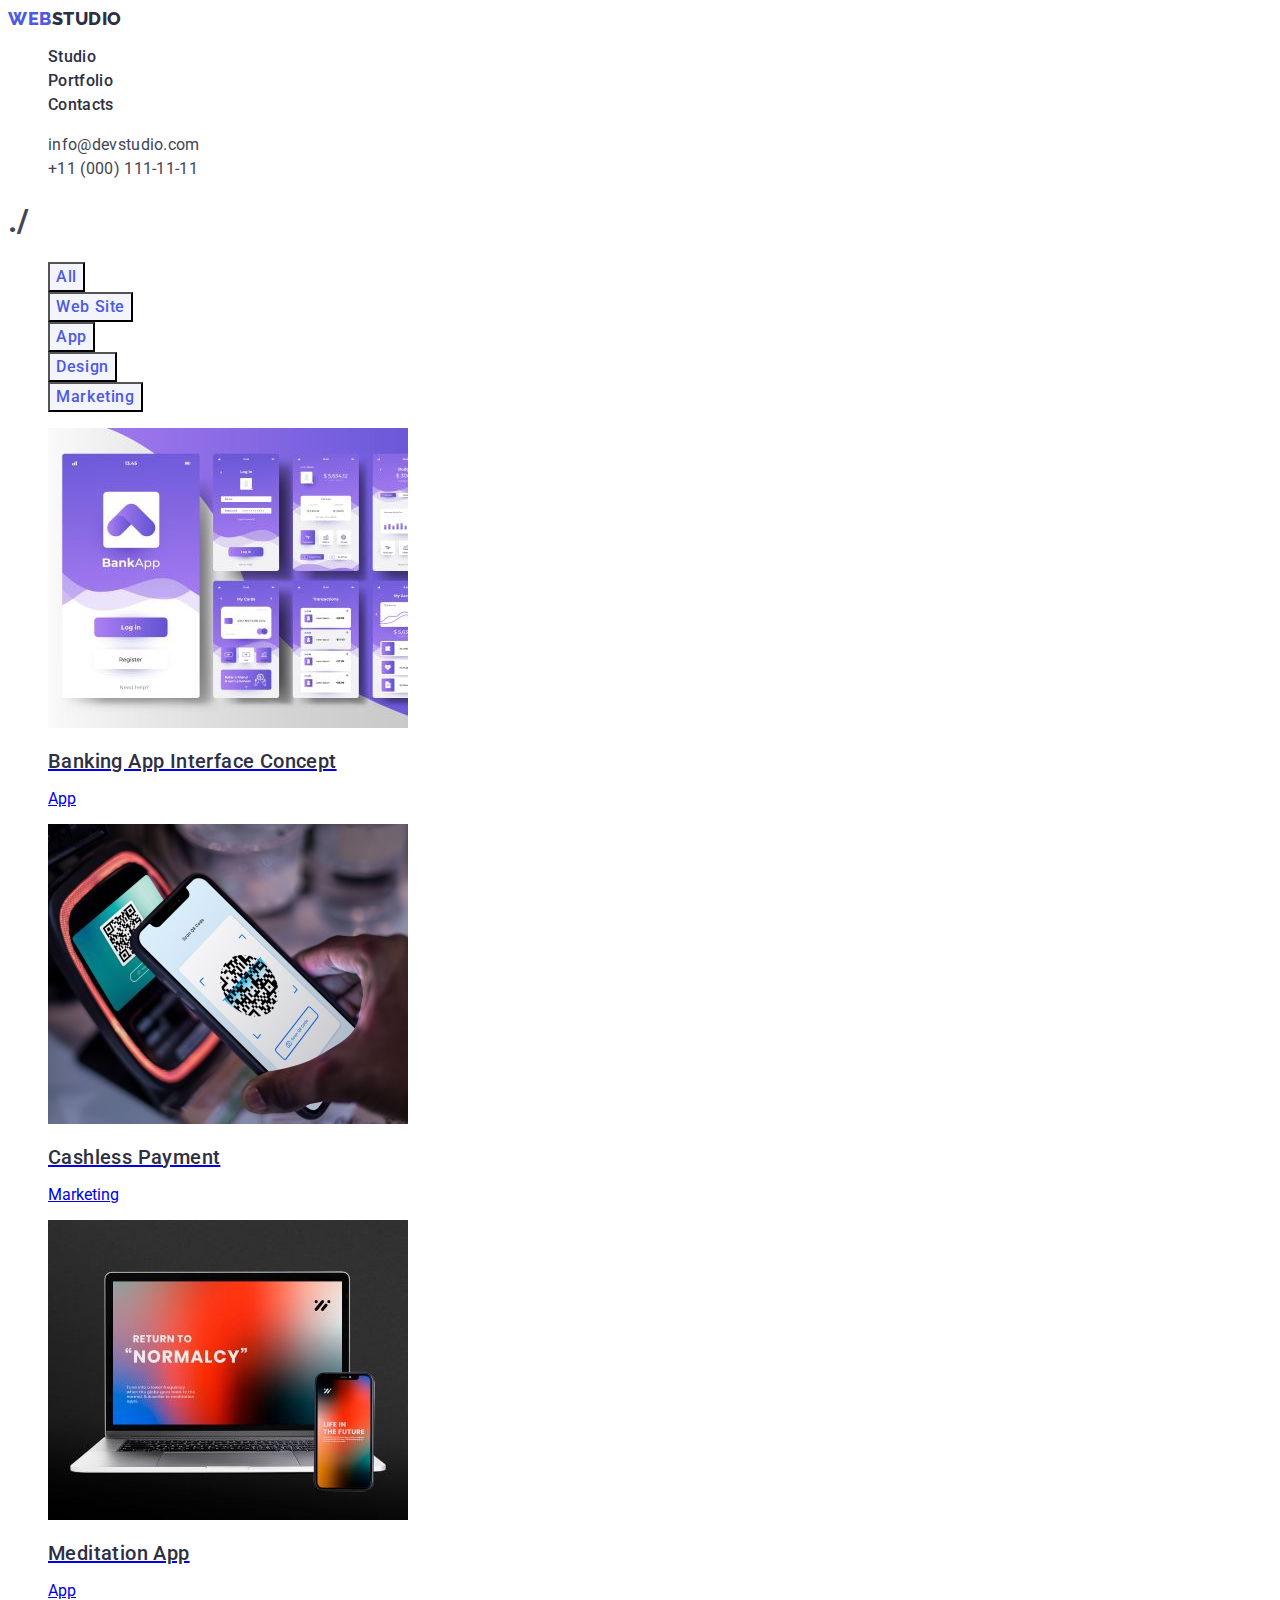
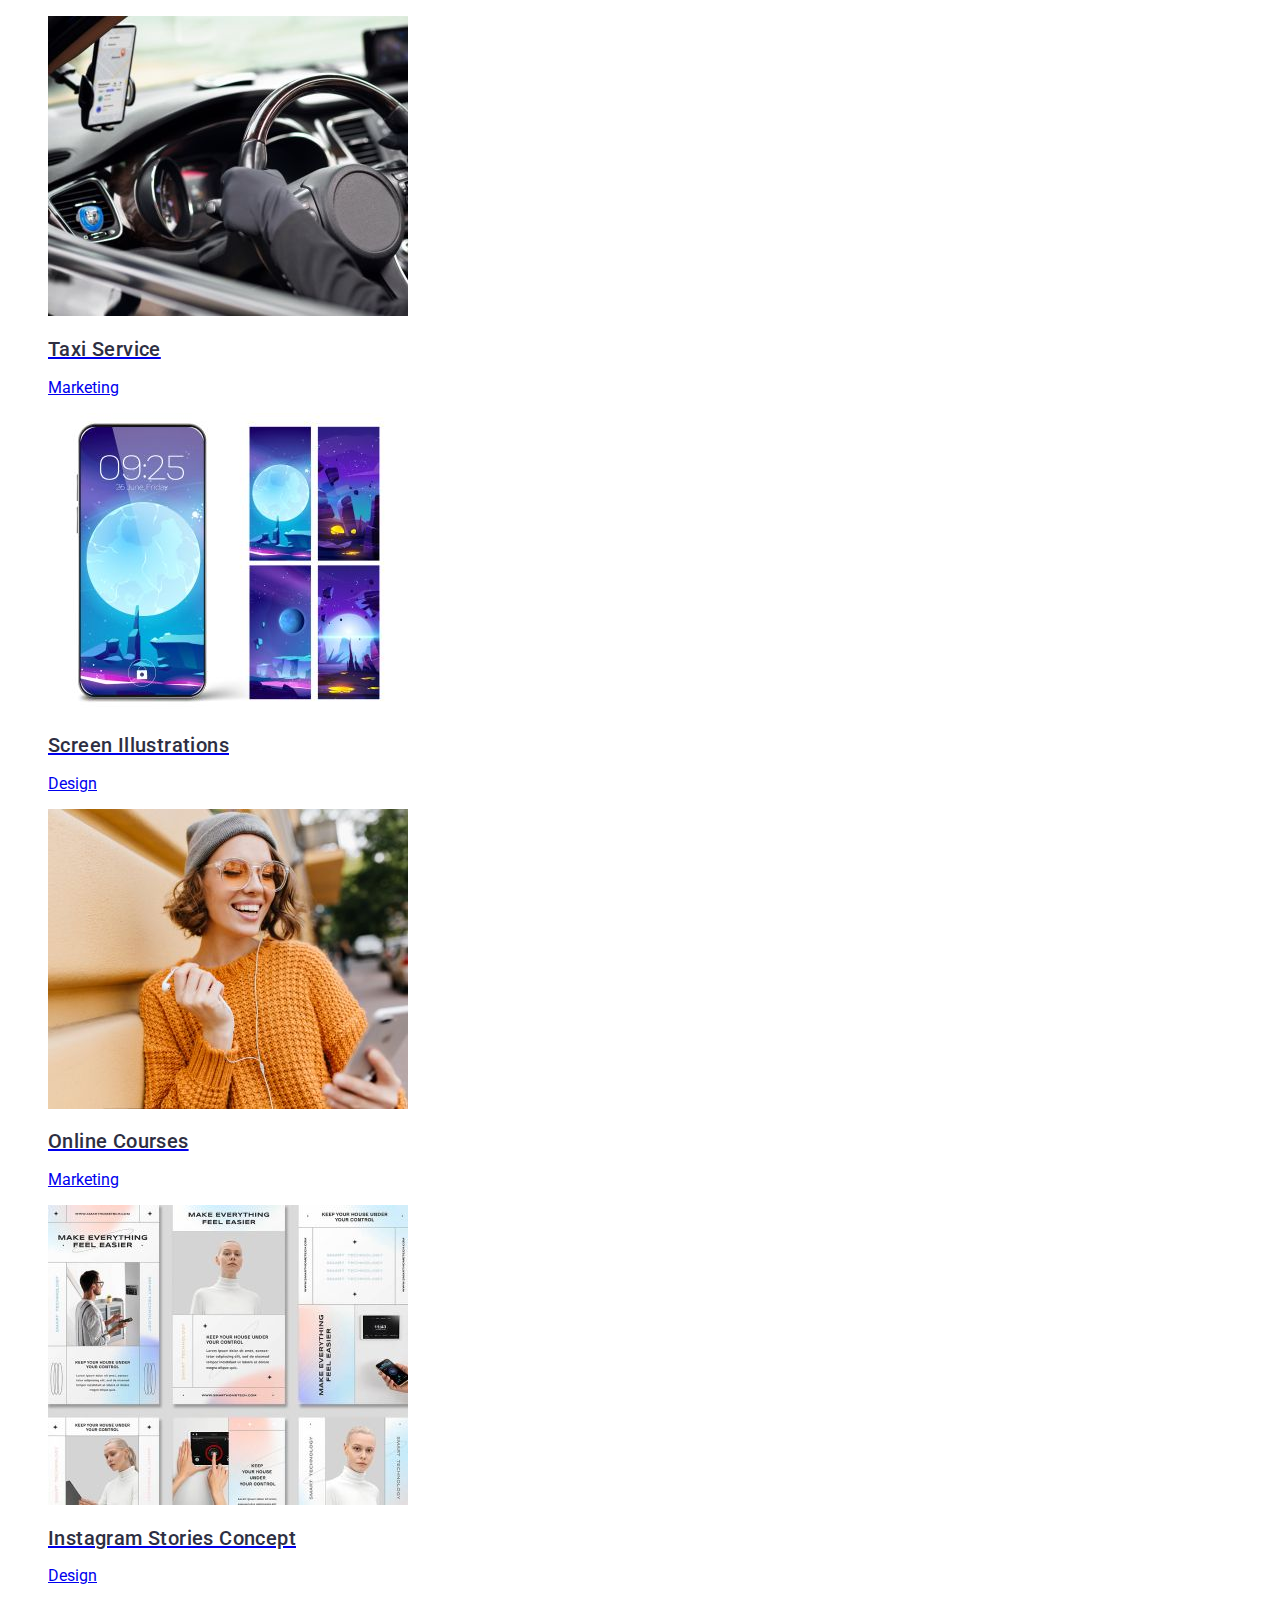
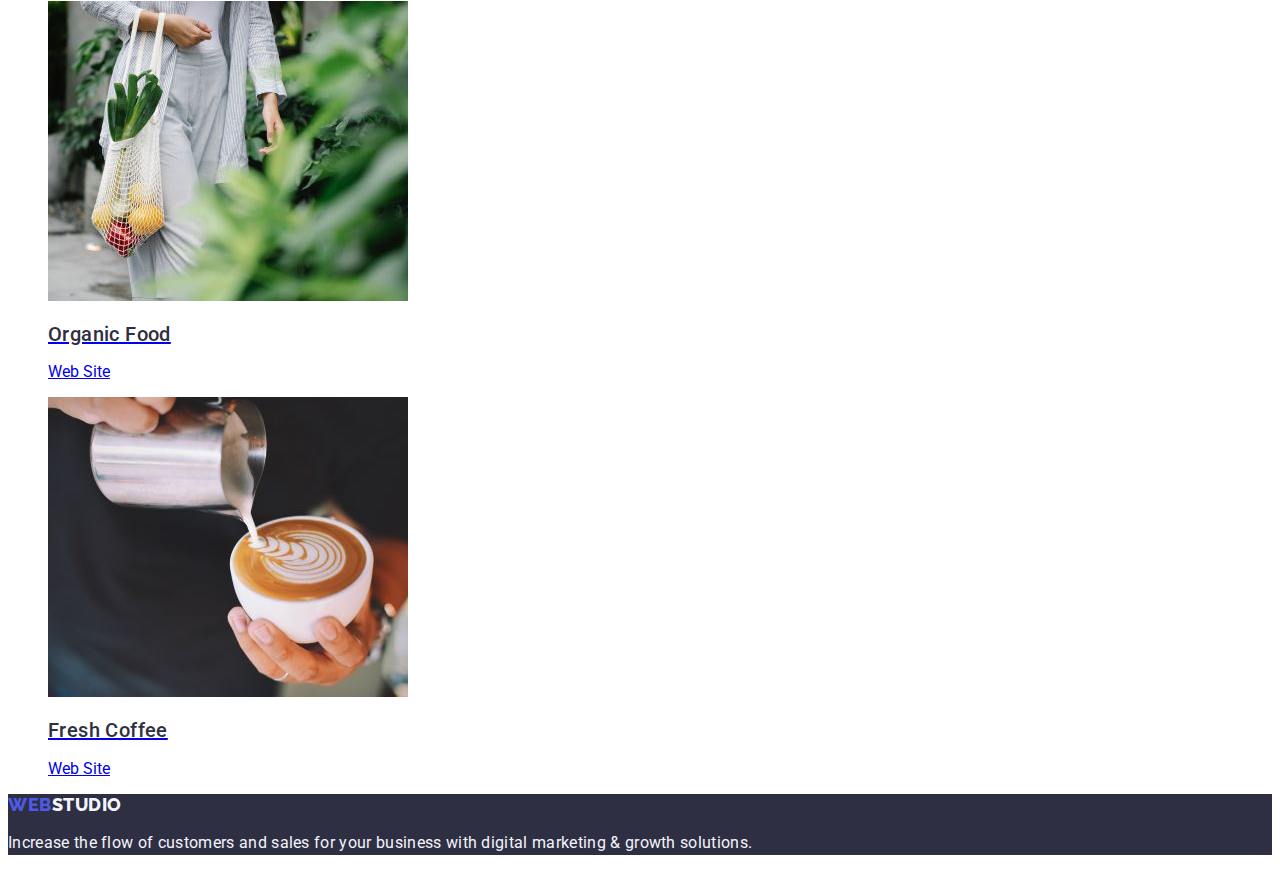
==== portfolio.html @ 142bb3e0 "upd" ====
<!DOCTYPE html>
<html lang="en">
  <head>
    <meta charset="UTF-8" />
    <meta http-equiv="X-UA-Compatible" content="IE=edge" />
    <meta name="viewport" content="width=device-width, initial-scale=1.0" />
    <link rel="stylesheet" href="css/styles.css" />
    <title>Portfolio</title>
    <link rel="preconnect" href="https://fonts.googleapis.com" />
    <link rel="preconnect" href="https://fonts.gstatic.com" crossorigin />
    <link
      href="https://fonts.googleapis.com/css2?family=Raleway:wght@800&family=Roboto:wght@400;500;700;900&display=swap"
      rel="stylesheet"
    />
  </head>
  <body>
    <!-- Header section  -->
    <header>
      <nav>
        <a href="./index.html" class="logo link"
          >Web<span class="logo-span">Studio</span></a
        >
        <ul class="list">
          <li><a href="./index.html" class="nav link">Studio</a></li>
          <li><a href="./portfolio.html" class="nav link">Portfolio</a></li>
          <li><a href="" class="nav link">Contacts</a></li>
        </ul>
      </nav>
      <address class="header address">
        <ul class="list">
          <li>
            <a href="mailto:info@devstudio.com" class="address link"
              >info@devstudio.com</a
            >
          </li>
          <li>
            <a href="tel:+110001111111" class="address link"
              >+11 (000) 111-11-11</a
            >
          </li>
        </ul>
      </address>
    </header>
    <main>
      <section>
        <h1>./</h1>
        <ul class="list">
          <li><button type="button" class="main-button">All</button></li>
          <li><button type="button" class="main-button">Web Site</button></li>
          <li><button type="button" class="main-button">App</button></li>
          <li><button type="button" class="main-button">Design</button></li>
          <li><button type="button" class="main-button">Marketing</button></li>
        </ul>
        <ul class="list">
          <li>
            <a href="/" class="link">
              <img
                src="./images/portfolio/img-08.jpg"
                alt="Banking App Interface Concept"
                width="360"
                height="300"
              />
              <h2>Banking App Interface Concept</h2>
              <p>App</p>
            </a>
          </li>
          <li>
            <a href="/" class="link">
              <img
                src="./images/portfolio/img-09.jpg"
                alt="Cashless Payments"
                width="360"
                height="300"
              />
              <h2>Cashless Payment</h2>
              <p>Marketing</p>
            </a>
          </li>
          <li>
            <a href="/" class="link">
              <img
                src="./images/portfolio/img-10.jpg"
                alt="Meditation App"
                width="360"
                height="300"
              />
              <h2>Meditation App</h2>
              <p>App</p>
            </a>
          </li>
          <li>
            <a href="/" class="link">
              <img
                src="images/portfolio/img-11.jpg"
                alt="Taxi Service"
                width="360"
                height="300"
              />
              <h2>Taxi Service</h2>
              <p>Marketing</p>
            </a>
          </li>
          <li>
            <a href="/" class="link">
              <img
                src="images/portfolio/img-12.jpg"
                alt="Screen Illustrations"
                width="360"
                height="300"
              />
              <h2>Screen Illustrations</h2>
              <p>Design</p>
            </a>
          </li>
          <li>
            <a href="/" class="link">
              <img
                src="images/portfolio/img-13.jpg"
                alt="Online Courses"
                width="360"
                height="300"
              />
              <h2>Online Courses</h2>
              <p>Marketing</p>
            </a>
          </li>
          <li>
            <a href="/" class="link">
              <img
                src="images/portfolio/img-14.jpg"
                alt="Instagram Stories Concept"
                width="360"
                height="300"
              />
              <h2>Instagram Stories Concept</h2>
              <p>Design</p>
            </a>
          </li>
          <li>
            <a href="/" class="link">
              <img
                src="images/portfolio/img-15.jpg"
                alt="Organic Food"
                width="360"
                height="300"
              />
              <h2>Organic Food</h2>
              <p>Web Site</p>
            </a>
          </li>
          <li>
            <a href="/" class="link">
              <img
                src="images/portfolio/img-16.jpg"
                alt="Fresh Coffee"
                width="360"
                height="300"
              />
              <h2>Fresh Coffee</h2>
              <p>Web Site</p>
            </a>
          </li>
        </ul>
      </section>
    </main>
    <!-- Footer section  -->
    <footer class="footer">
      <a href="./index.html" class="footer link"
        >Web<span class="footer-span">Studio</span></a
      >
      <p class="footer-p">
        Increase the flow of customers and sales for your business with digital
        marketing &amp; growth solutions.
      </p>
    </footer>
  </body>
</html>
---- css/styles.css ----
@import url("https://fonts.googleapis.com/css2?family=Raleway:wght@800&family=Roboto:wght@400;500;700;900&display=swap");

body {
  font-family: "Roboto", sans-serif;
  color: var(--primarybody-color);
  background-color: #ffffff;
}
/* header  */
.logo {
  font-family: "Raleway", sans-serif;
  font-weight: 800;
  font-size: 18px;
  line-height: 1.17;
  letter-spacing: 0.03em;
  text-transform: uppercase;
  color: var(--primarybrand-color);
  text-decoration: none;
}
.logo-span {
  color: var(--primarydark-color);
}
.logo.link {
  text-decoration: none;
}
.list {
  list-style: none;
}
.nav.link {
  font-weight: 500;
  font-size: 16px;
  line-height: 1.5;
  letter-spacing: 0.02em;
  color: var(--primarydark-color);
  text-decoration: none;
}
:root {
  --primarybrand-color: #4d5ae5;
  --primarydark-color: #2e2f42;
  --primarybody-color: #434455;
  --pressedstate-color: #404bbf;
  --light-text: #f4f4fd;
}
.nav.link:hover {
  color: #404bbf;
}
.nav.link:focus {
  color: #404bbf;
}
header .address {
  font-style: normal;
}
address .address.link {
  font-size: 16px;
  line-height: 1.5;
  letter-spacing: 0.02em;
  color: var(--primarybody-color);
  font-style: normal;
  text-decoration: none;
}
address .link:hover {
  color: var(--pressedstate-color);
  font-style: normal;
}
address .link:focus {
  color: var(--pressedstate-color);
  font-style: normal;
}

/* hero section  */

.hero {
  background-color: var(--primarydark-color);
}

.hero-section-title {
  font-size: 56px;
  line-height: 1.07;
  text-align: center;
  letter-spacing: 0.02em;
  color: #ffffff;
}
.hero-btn {
  background-color: var(--primarybrand-color);
  font-family: "Roboto", sans-serif;
  font-weight: 500;
  line-height: 1.5;
  letter-spacing: 0.04em;
  color: #ffffff;
  cursor: pointer;
  font-size: 16px;
}
.hero-btn:hover {
  background-color: var(--pressedstate-color);
}
.hero-btn:focus {
  background-color: var(--pressedstate-color);
}
.features-heading-title {
  font-weight: 500;
  font-size: 20px;
  line-height: 1.2;
  letter-spacing: 0.02em;
  color: var(--primarydark-color);
}
h2 {
  font-weight: 500;
  font-size: 20px;
  line-height: 1.2;
  letter-spacing: 0.02em;
  color: var(--primarydark-color);
}
.features-p {
  font-size: 16px;
  line-height: 1.5;
  letter-spacing: 0.02em;
  color: var(--primarybody-color);
}
.doing-section-title {
  font-size: 36px;
  line-height: 1.11;
  text-align: center;
  letter-spacing: 0.02em;
  text-transform: capitalize;
  color: var(--primarydark-color);
}
.team-section {
  background-color: #f4f4fd;
}
.team-section-title {
  font-size: 36px;
  line-height: 1.11;
  text-align: center;
  letter-spacing: 0.02em;
  text-transform: capitalize;
  color: var(--primarydark-color);
}
.team-gallery {
  background-color: #ffffff;
}
.team-names {
  font-weight: 500;
  font-size: 20px;
  line-height: 1.2;
  letter-spacing: 0.02em;
  color: var(--primarydark-color);
}
.team-description {
  font-size: 16px;
  line-height: 1.5;
  letter-spacing: 0.02em;
  color: var(--primarybody-color);
}
.footer {
  background-color: var(--primarydark-color);
}
.footer.link {
  font-family: "Raleway", sans-serif;
  font-weight: 800;
  font-size: 18px;
  line-height: 1.17;
  letter-spacing: 0.03em;
  text-transform: uppercase;
  color: var(--primarybrand-color);
  text-decoration: none;
}
.footer-span {
  color: var(--light-text);
}
.footer-p {
  line-height: 1.5;
  color: var(--light-text);
  letter-spacing: 0.02em;
}

/* portfolio.html  */
.main-button {
  font-family: "Roboto", sans-serif;
  font-weight: 500;
  font-size: 16px;
  line-height: 1.5;
  letter-spacing: 0.04em;
  color: var(--primarybrand-color);
  background-color: #f4f4fd;
}
.main-button:hover,
.main-button:focus {
  color: #ffffff;
  background-color: #404bbf;
  cursor: pointer;
}
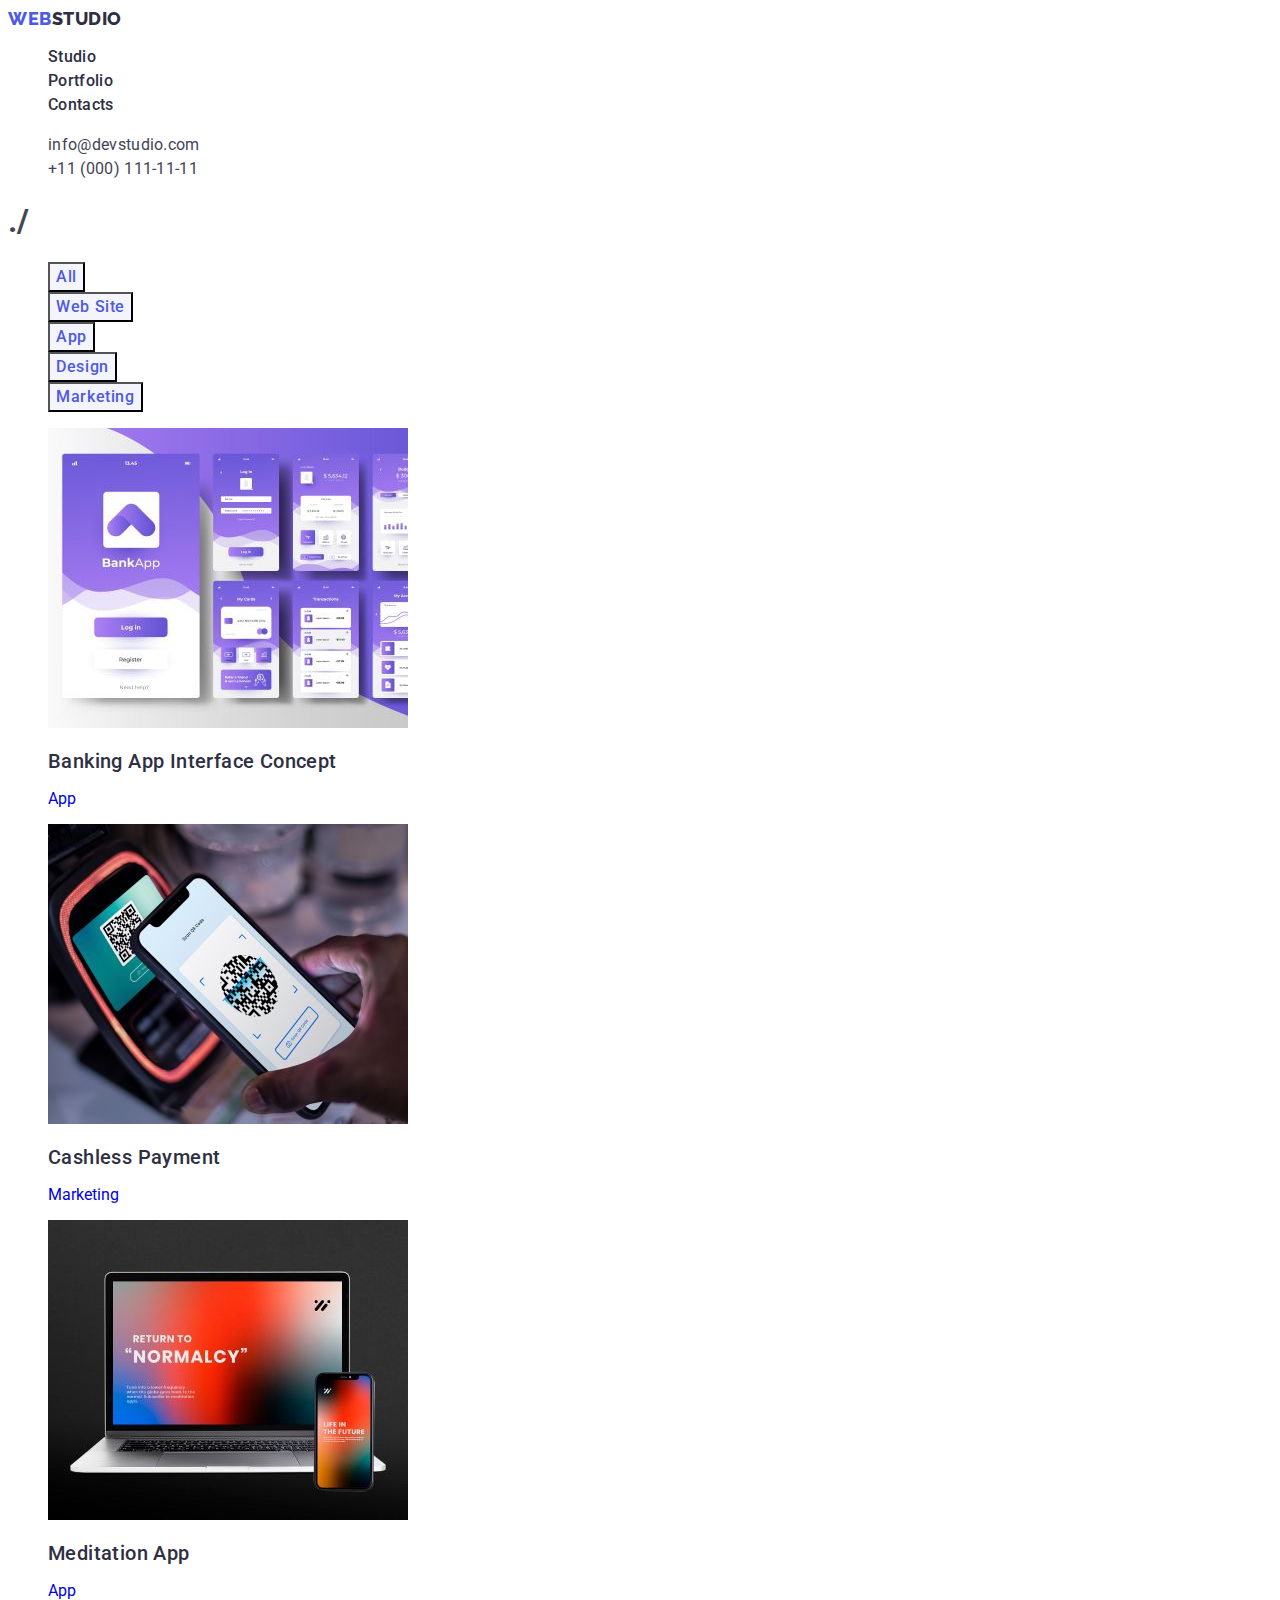
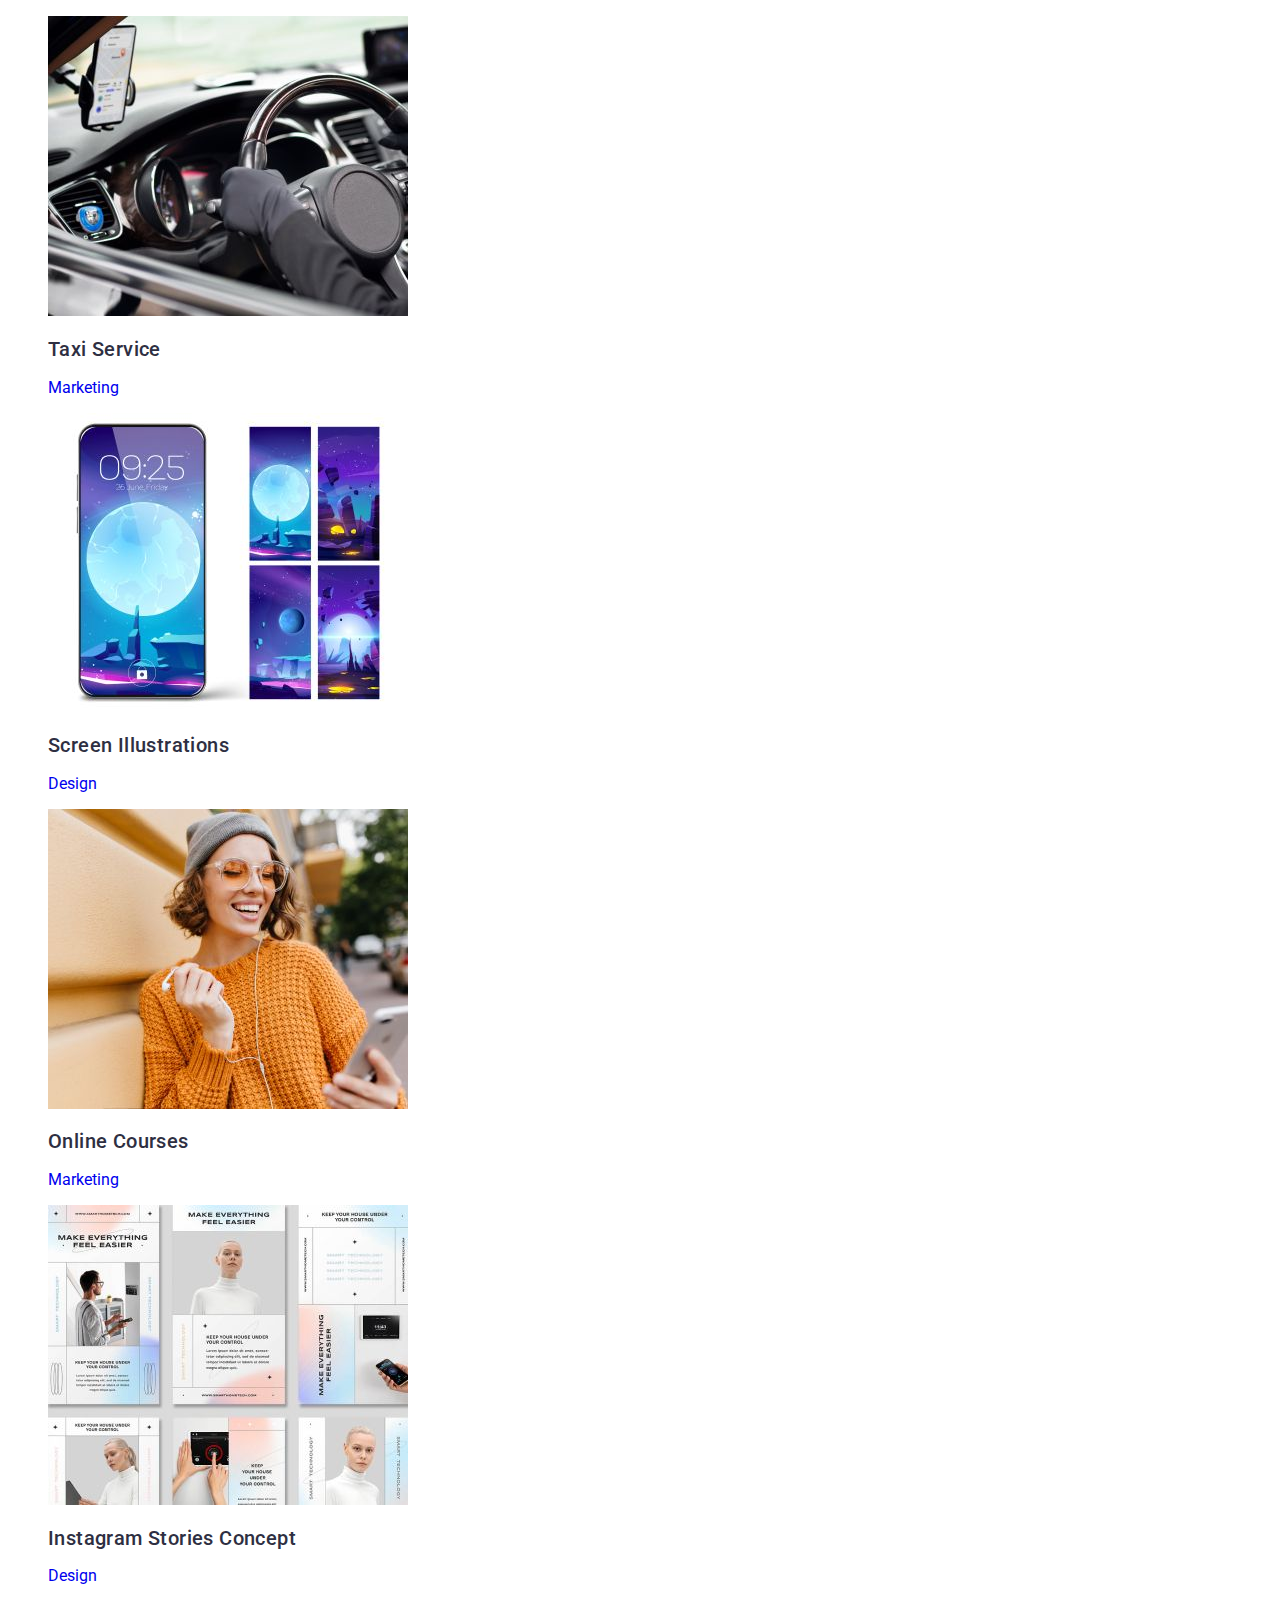
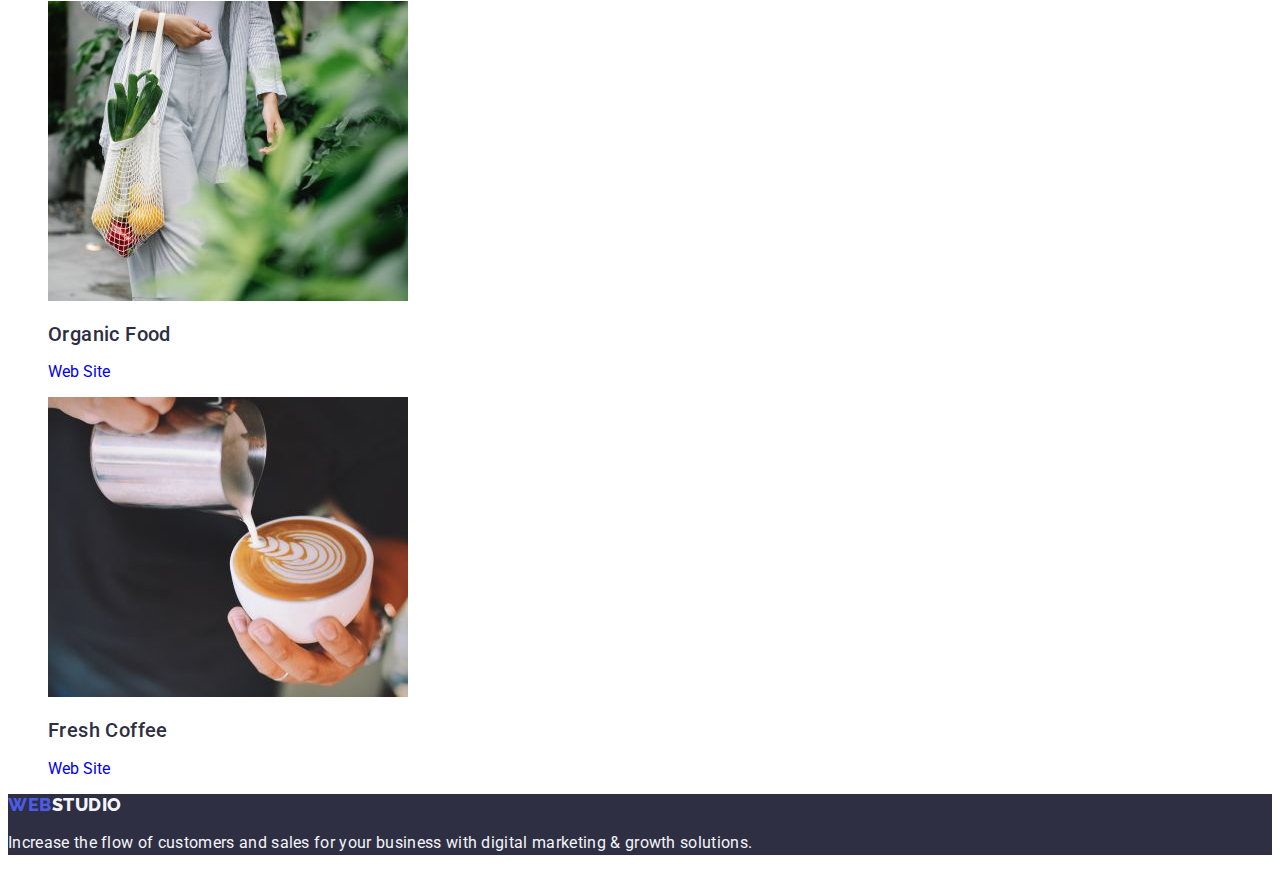
==== commit fa50a7bf: "1" ====
--- a/portfolio.html
+++ b/portfolio.html
@@ -53,110 +53,110 @@
         </ul>
         <ul class="list">
           <li>
-            <a href="/" class="link">
+            <a href="/" class="main link">
               <img
                 src="./images/portfolio/img-08.jpg"
                 alt="Banking App Interface Concept"
                 width="360"
                 height="300"
               />
-              <h2>Banking App Interface Concept</h2>
+              <h2 class="">Banking App Interface Concept</h2>
               <p>App</p>
             </a>
           </li>
           <li>
-            <a href="/" class="link">
+            <a href="/" class="main link">
               <img
                 src="./images/portfolio/img-09.jpg"
                 alt="Cashless Payments"
                 width="360"
                 height="300"
               />
-              <h2>Cashless Payment</h2>
+              <h2 class="">Cashless Payment</h2>
               <p>Marketing</p>
             </a>
           </li>
           <li>
-            <a href="/" class="link">
+            <a href="/" class="main link">
               <img
                 src="./images/portfolio/img-10.jpg"
                 alt="Meditation App"
                 width="360"
                 height="300"
               />
-              <h2>Meditation App</h2>
+              <h2 class="">Meditation App</h2>
               <p>App</p>
             </a>
           </li>
           <li>
-            <a href="/" class="link">
+            <a href="/" class="main link">
               <img
                 src="images/portfolio/img-11.jpg"
                 alt="Taxi Service"
                 width="360"
                 height="300"
               />
-              <h2>Taxi Service</h2>
+              <h2 class="">Taxi Service</h2>
               <p>Marketing</p>
             </a>
           </li>
           <li>
-            <a href="/" class="link">
+            <a href="/" class="main link">
               <img
                 src="images/portfolio/img-12.jpg"
                 alt="Screen Illustrations"
                 width="360"
                 height="300"
               />
-              <h2>Screen Illustrations</h2>
+              <h2 class="project-name">Screen Illustrations</h2>
               <p>Design</p>
             </a>
           </li>
           <li>
-            <a href="/" class="link">
+            <a href="/" class="main link">
               <img
                 src="images/portfolio/img-13.jpg"
                 alt="Online Courses"
                 width="360"
                 height="300"
               />
-              <h2>Online Courses</h2>
+              <h2 class="project-name">Online Courses</h2>
               <p>Marketing</p>
             </a>
           </li>
           <li>
-            <a href="/" class="link">
+            <a href="/" class="main link">
               <img
                 src="images/portfolio/img-14.jpg"
                 alt="Instagram Stories Concept"
                 width="360"
                 height="300"
               />
-              <h2>Instagram Stories Concept</h2>
+              <h2 class="project-name">Instagram Stories Concept</h2>
               <p>Design</p>
             </a>
           </li>
           <li>
-            <a href="/" class="link">
+            <a href="/" class="main link">
               <img
                 src="images/portfolio/img-15.jpg"
                 alt="Organic Food"
                 width="360"
                 height="300"
               />
-              <h2>Organic Food</h2>
+              <h2 class="project-name">Organic Food</h2>
               <p>Web Site</p>
             </a>
           </li>
           <li>
-            <a href="/" class="link">
+            <a href="/" class="main link">
               <img
                 src="images/portfolio/img-16.jpg"
                 alt="Fresh Coffee"
                 width="360"
                 height="300"
               />
-              <h2>Fresh Coffee</h2>
+              <h2 class="project-name">Fresh Coffee</h2>
               <p>Web Site</p>
             </a>
           </li>
--- a/css/styles.css
+++ b/css/styles.css
@@ -188,3 +188,13 @@
   background-color: #404bbf;
   cursor: pointer;
 }
+.main.link {
+  text-decoration: none;
+}
+.project-name {
+  font-weight: 500;
+  font-size: 20px;
+  line-height: 1.2;
+  letter-spacing: 0.02em;
+  color: var(--primarydark-color);
+}
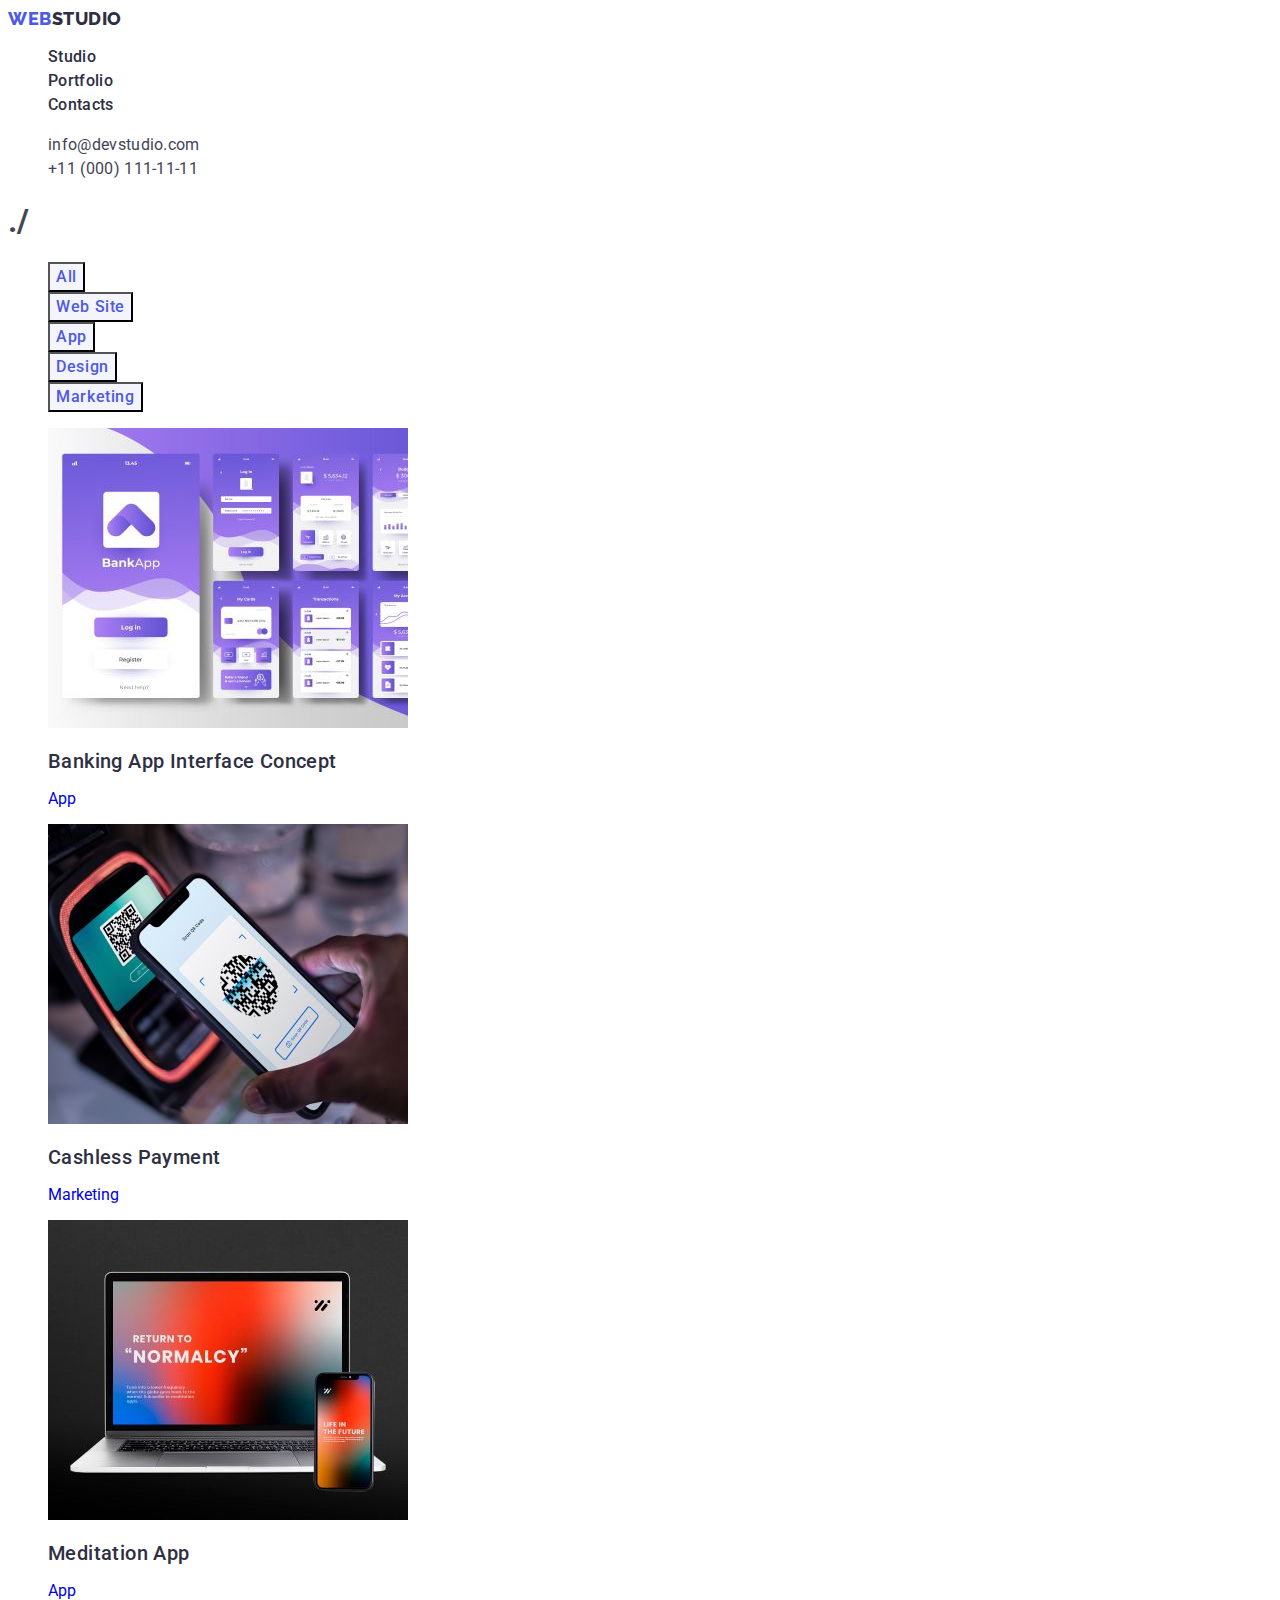
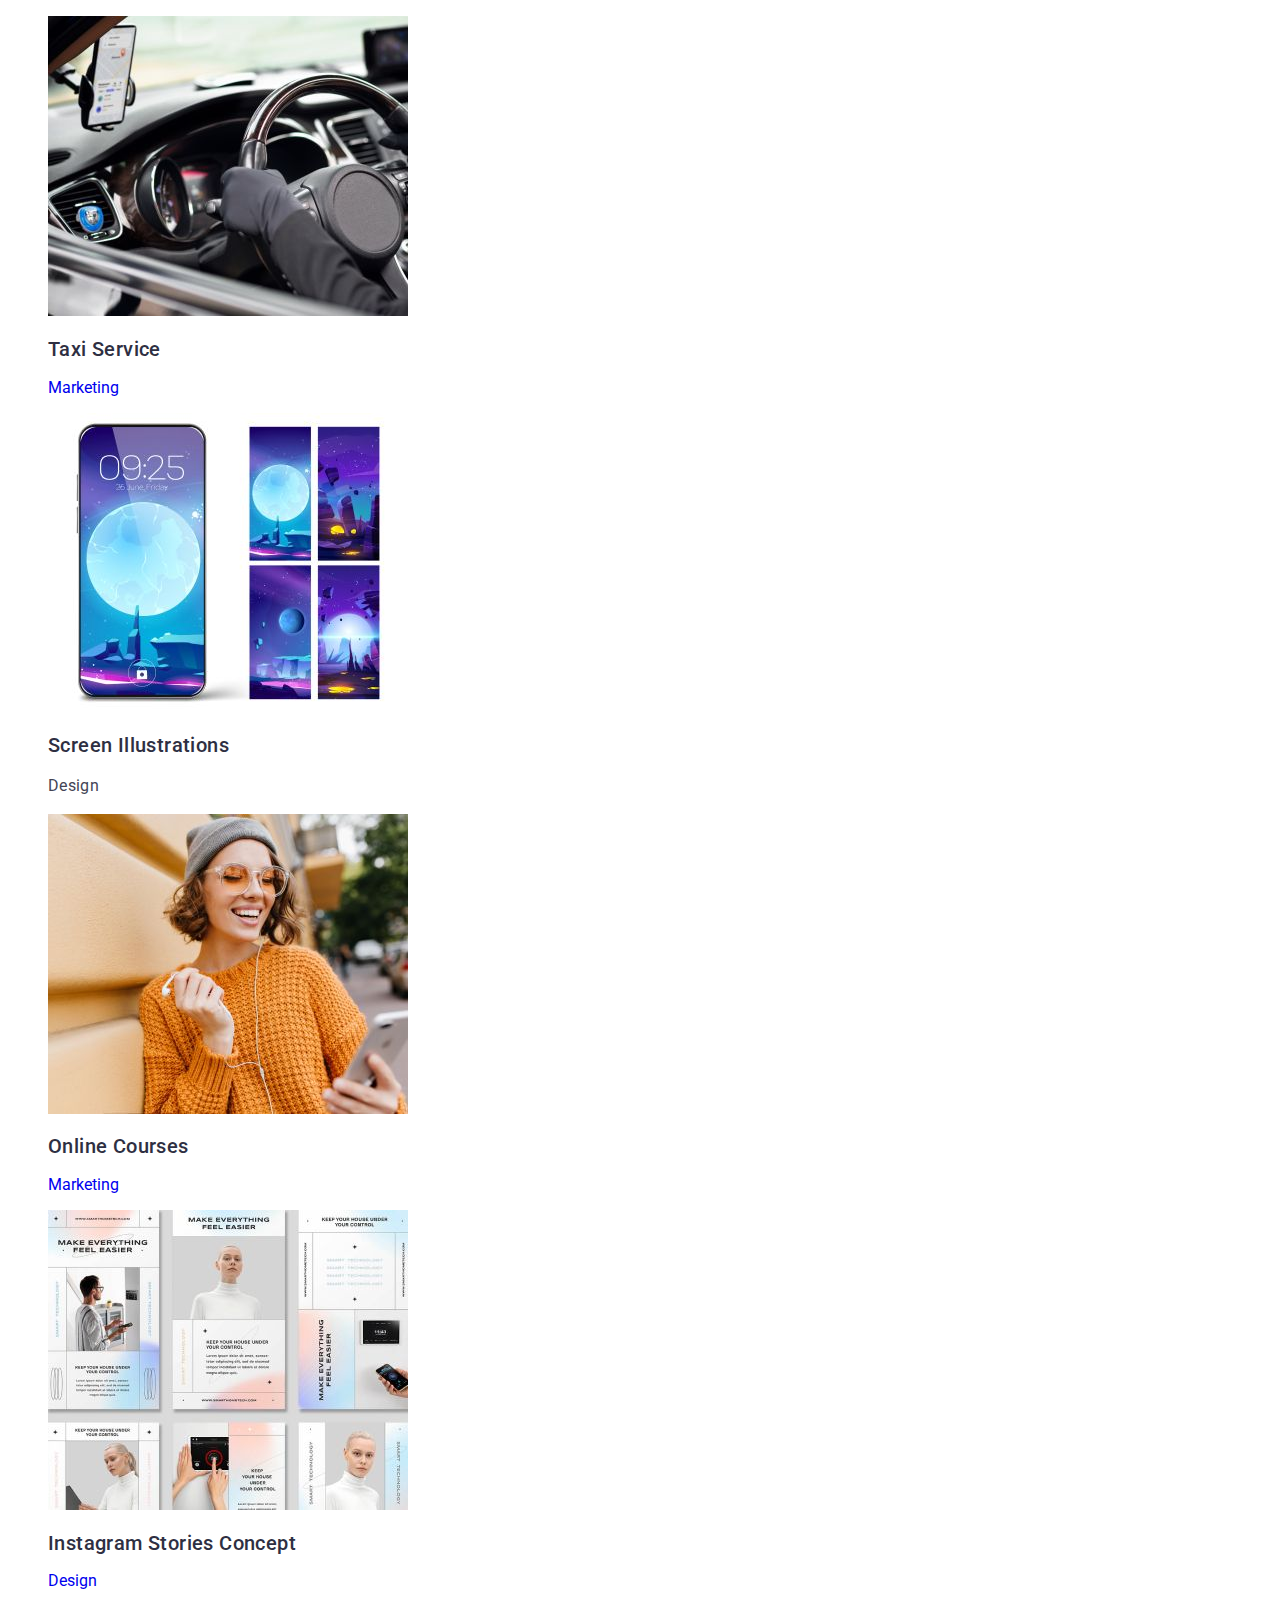
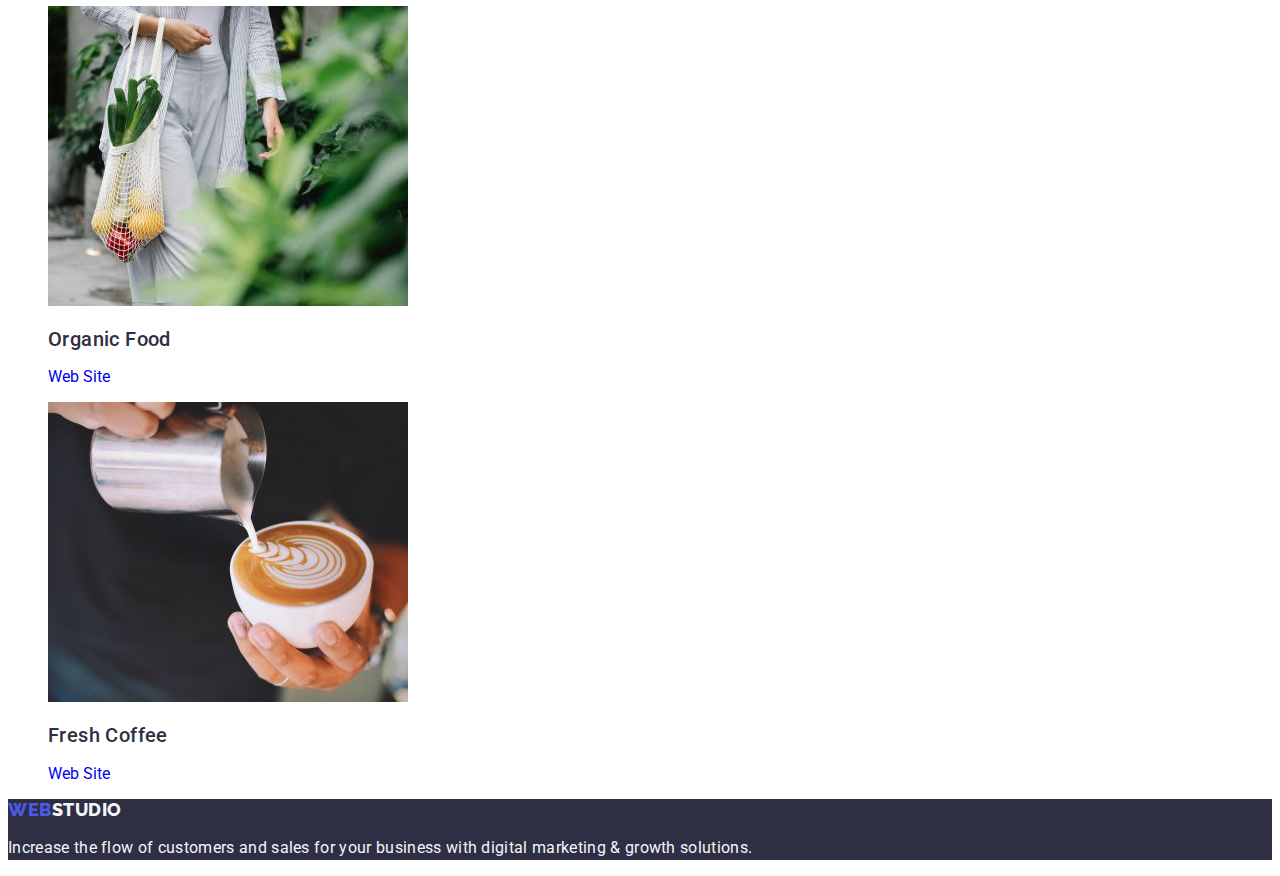
==== commit 743bc2b0: "1" ====
--- a/portfolio.html
+++ b/portfolio.html
@@ -109,7 +109,7 @@
                 height="300"
               />
               <h2 class="project-name">Screen Illustrations</h2>
-              <p>Design</p>
+              <p class="project-description">Design</p>
             </a>
           </li>
           <li>
--- a/css/styles.css
+++ b/css/styles.css
@@ -198,3 +198,9 @@
   letter-spacing: 0.02em;
   color: var(--primarydark-color);
 }
+.project-description {
+  font-size: 16px;
+  line-height: 1.5;
+  letter-spacing: 0.02em;
+  color: var(--primarybody-color);
+}
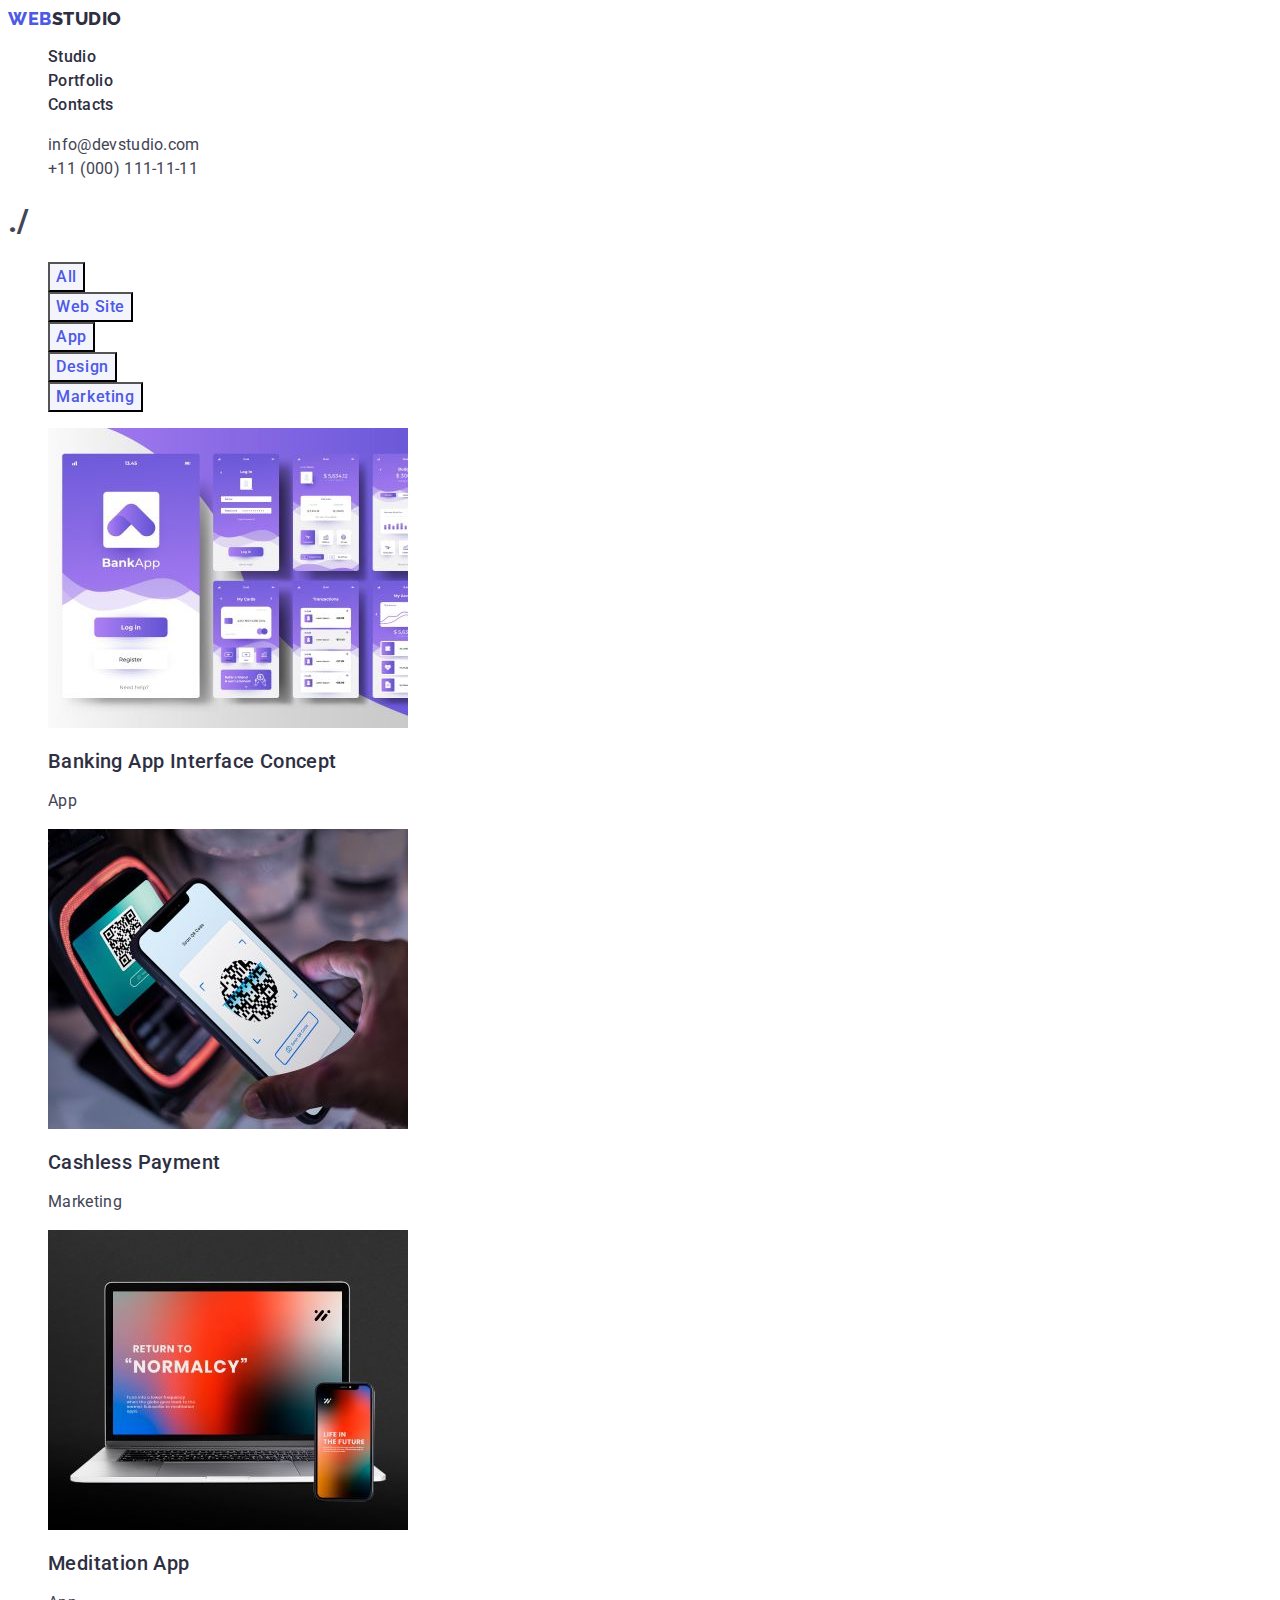
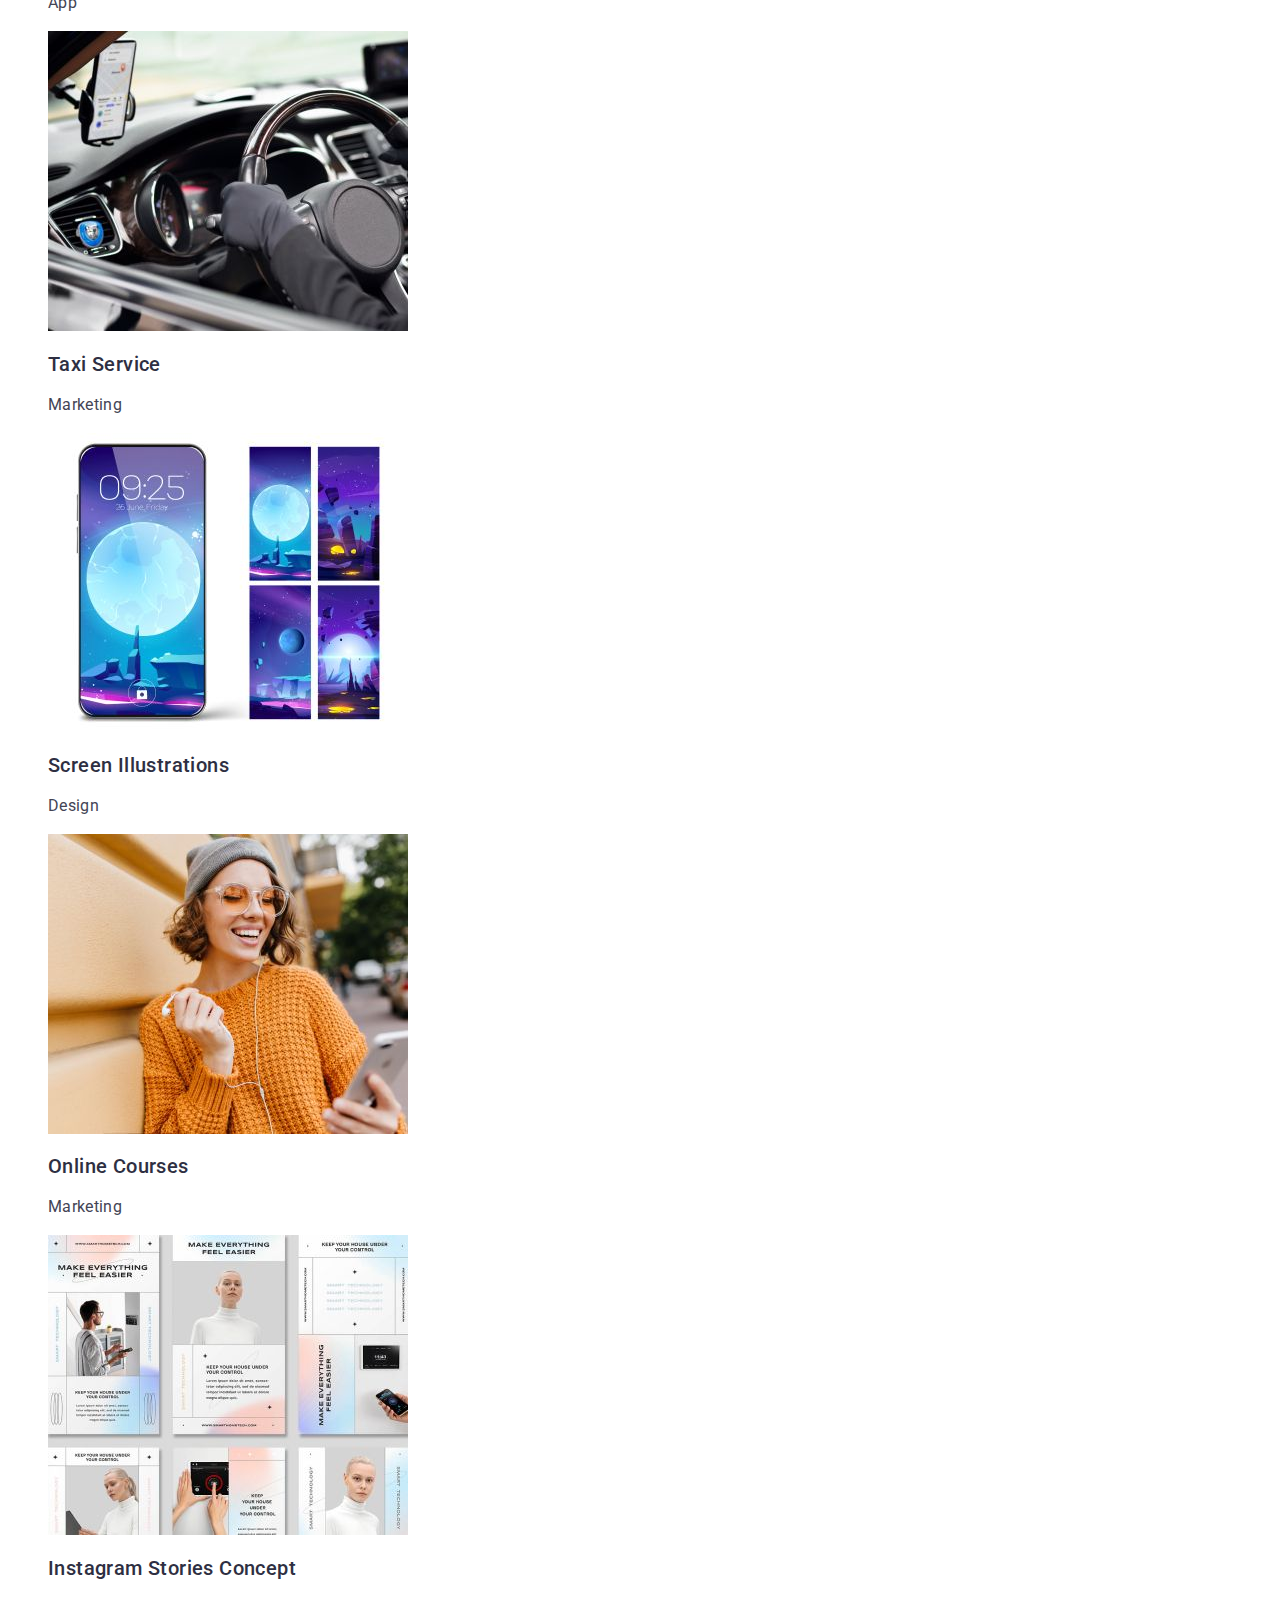
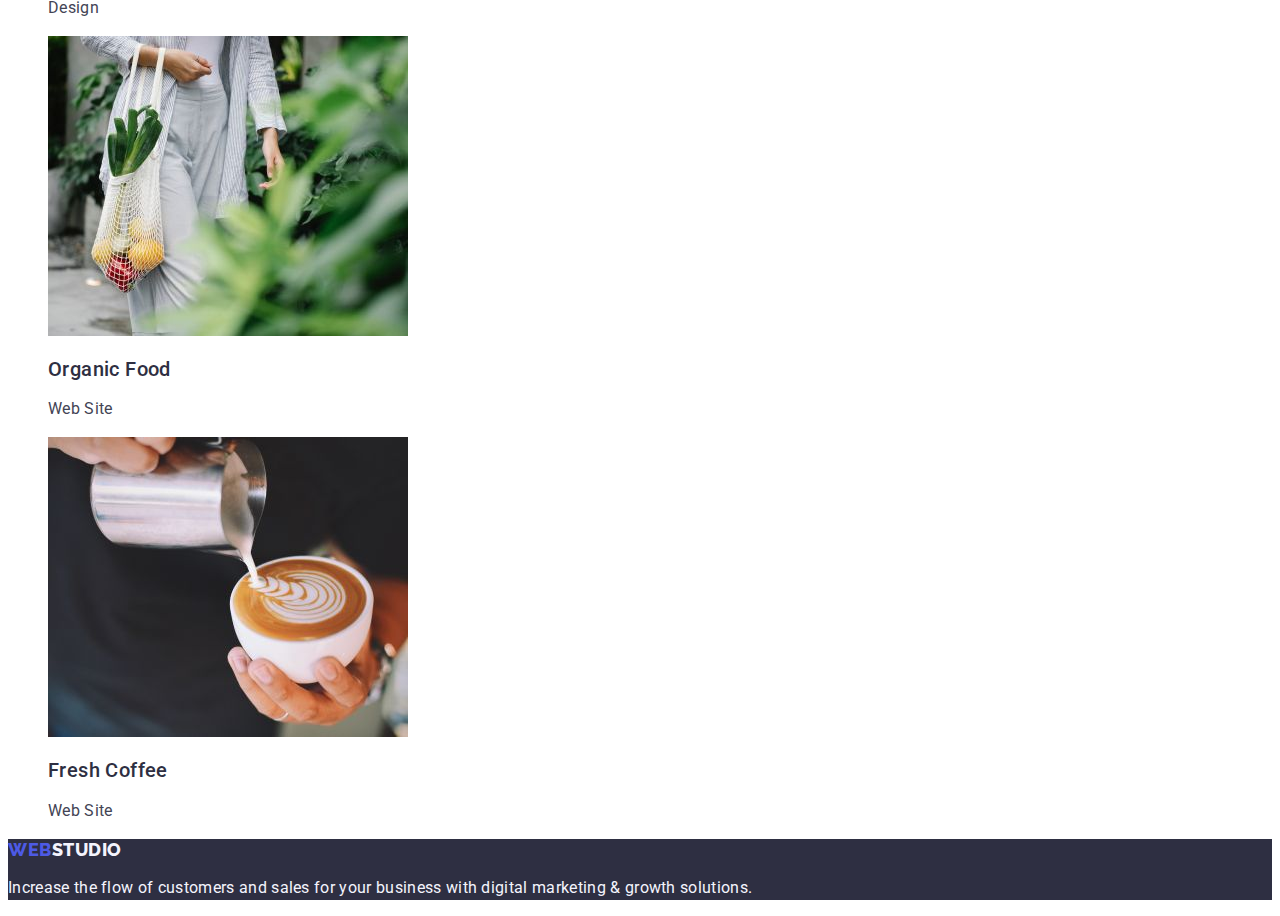
==== commit da03930b: "Update portfolio.html" ====
--- a/portfolio.html
+++ b/portfolio.html
@@ -60,8 +60,8 @@
                 width="360"
                 height="300"
               />
-              <h2 class="">Banking App Interface Concept</h2>
-              <p>App</p>
+              <h2 class="project-name">Banking App Interface Concept</h2>
+              <p class="project-description">App</p>
             </a>
           </li>
           <li>
@@ -72,8 +72,8 @@
                 width="360"
                 height="300"
               />
-              <h2 class="">Cashless Payment</h2>
-              <p>Marketing</p>
+              <h2 class="project-name">Cashless Payment</h2>
+              <p class="project-description">Marketing</p>
             </a>
           </li>
           <li>
@@ -84,8 +84,8 @@
                 width="360"
                 height="300"
               />
-              <h2 class="">Meditation App</h2>
-              <p>App</p>
+              <h2 class="project-name">Meditation App</h2>
+              <p class="project-description">App</p>
             </a>
           </li>
           <li>
@@ -96,8 +96,8 @@
                 width="360"
                 height="300"
               />
-              <h2 class="">Taxi Service</h2>
-              <p>Marketing</p>
+              <h2 class="project-name">Taxi Service</h2>
+              <p class="project-description">Marketing</p>
             </a>
           </li>
           <li>
@@ -121,7 +121,7 @@
                 height="300"
               />
               <h2 class="project-name">Online Courses</h2>
-              <p>Marketing</p>
+              <p class="project-description">Marketing</p>
             </a>
           </li>
           <li>
@@ -133,7 +133,7 @@
                 height="300"
               />
               <h2 class="project-name">Instagram Stories Concept</h2>
-              <p>Design</p>
+              <p class="project-description">Design</p>
             </a>
           </li>
           <li>
@@ -145,7 +145,7 @@
                 height="300"
               />
               <h2 class="project-name">Organic Food</h2>
-              <p>Web Site</p>
+              <p class="project-description">Web Site</p>
             </a>
           </li>
           <li>
@@ -157,7 +157,7 @@
                 height="300"
               />
               <h2 class="project-name">Fresh Coffee</h2>
-              <p>Web Site</p>
+              <p class="project-description">Web Site</p>
             </a>
           </li>
         </ul>
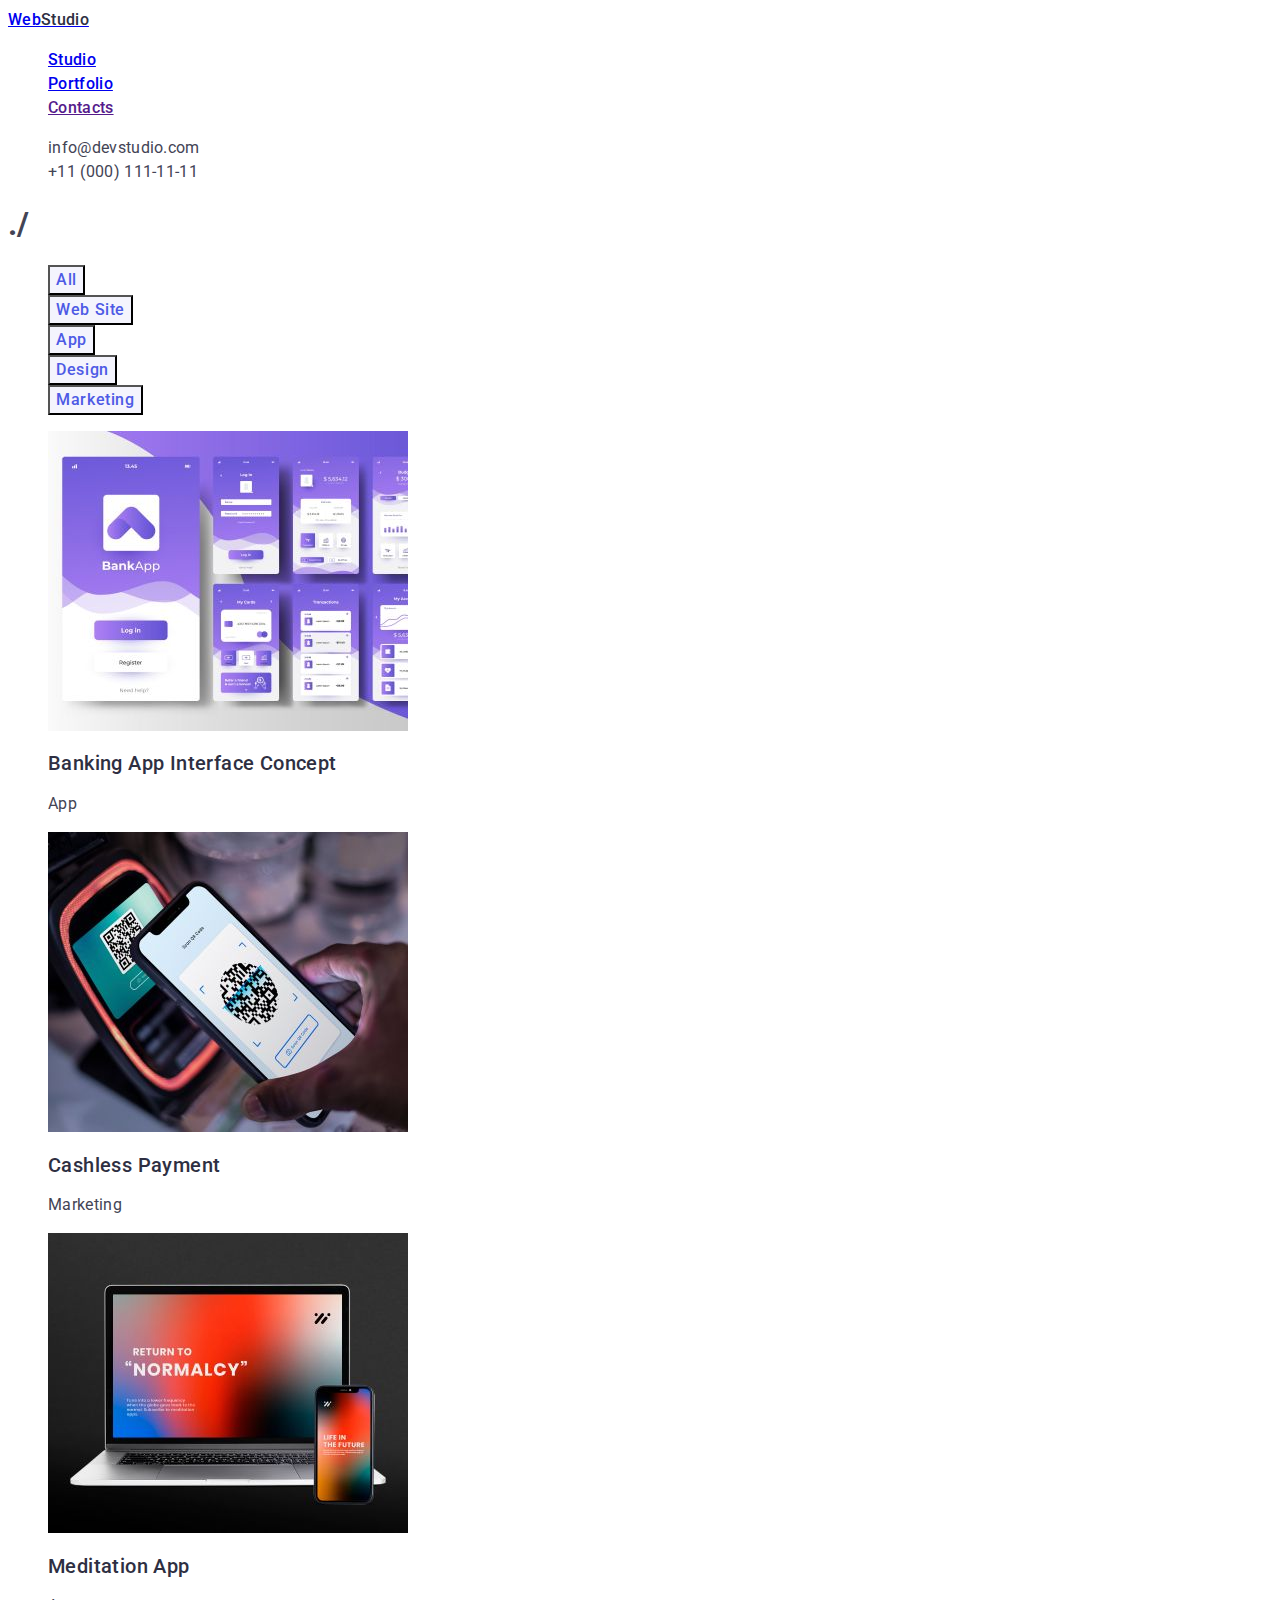
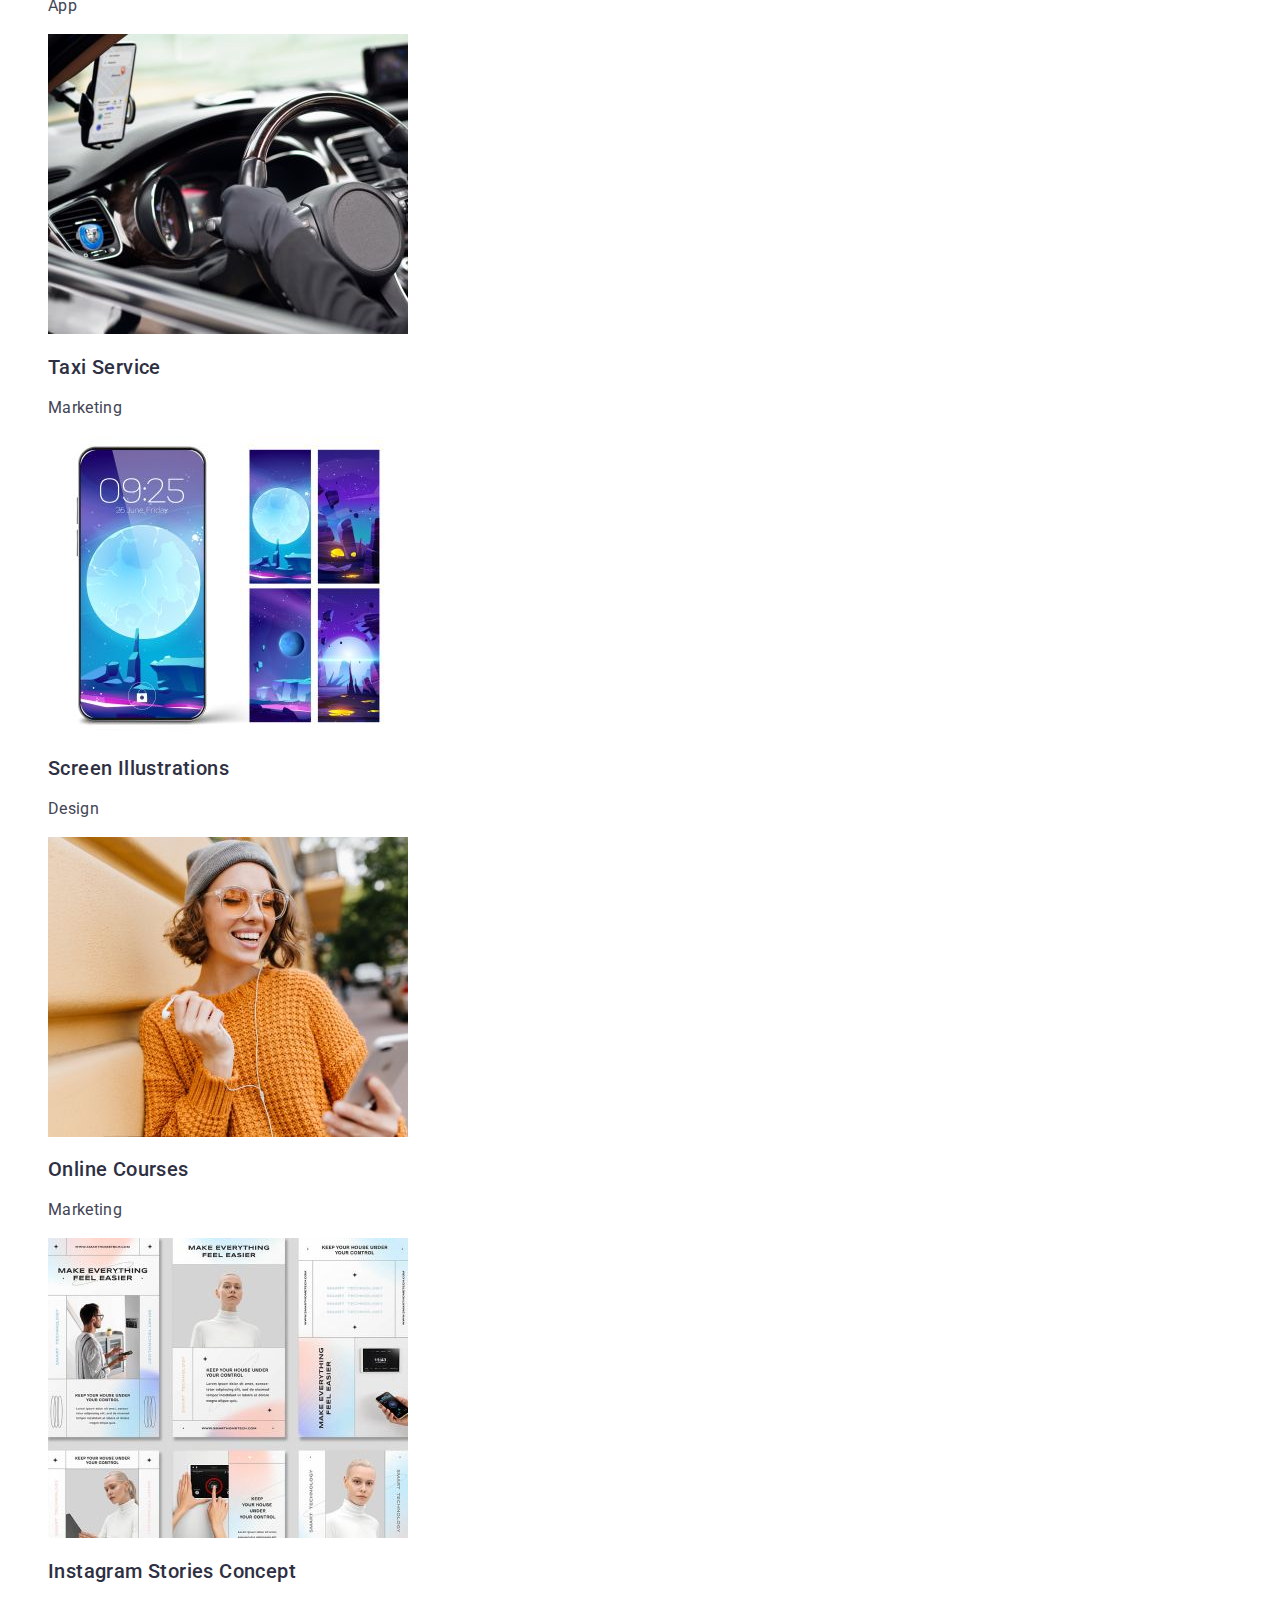
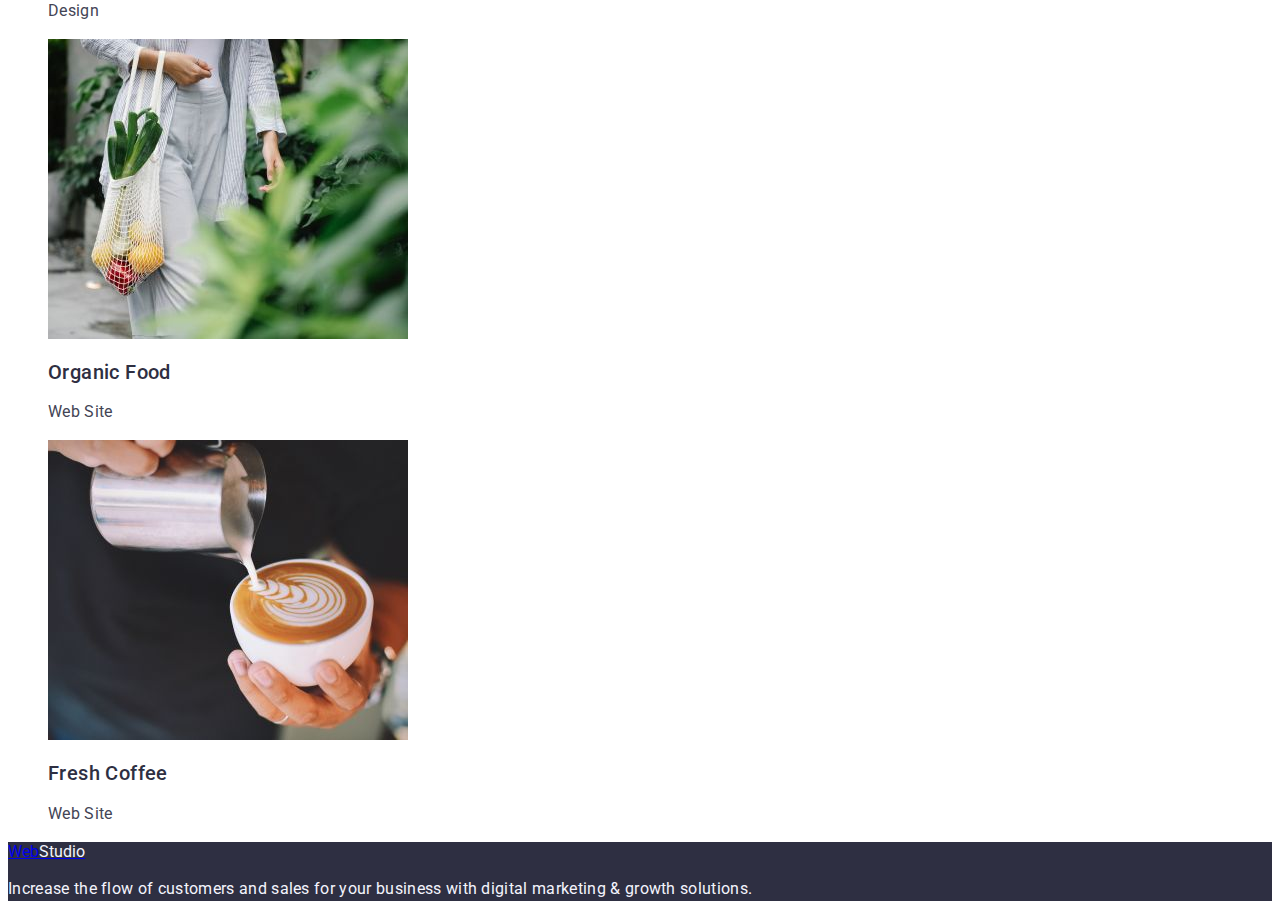
==== commit 56764b16: "1" ====
--- a/portfolio.html
+++ b/portfolio.html
@@ -16,27 +16,27 @@
   <body>
     <!-- Header section  -->
     <header>
-      <nav>
-        <a href="./index.html" class="logo link"
+      <nav class="navigation">
+        <a href="./index.html" class="logo-link"
           >Web<span class="logo-span">Studio</span></a
         >
         <ul class="list">
-          <li><a href="./index.html" class="nav link">Studio</a></li>
-          <li><a href="./portfolio.html" class="nav link">Portfolio</a></li>
-          <li><a href="" class="nav link">Contacts</a></li>
+          <li><a href="./index.html" class="navigation-link">Studio</a></li>
+          <li>
+            <a href="./portfolio.html" class="navigation-link">Portfolio</a>
+          </li>
+          <li><a href="" class="navigation-link">Contacts</a></li>
         </ul>
       </nav>
-      <address class="header address">
+      <address class="header-address">
         <ul class="list">
           <li>
-            <a href="mailto:info@devstudio.com" class="address link"
+            <a href="mailto:info@devstudio.com" class="address"
               >info@devstudio.com</a
             >
           </li>
           <li>
-            <a href="tel:+110001111111" class="address link"
-              >+11 (000) 111-11-11</a
-            >
+            <a href="tel:+110001111111" class="address">+11 (000) 111-11-11</a>
           </li>
         </ul>
       </address>
@@ -53,7 +53,7 @@
         </ul>
         <ul class="list">
           <li>
-            <a href="/" class="main link">
+            <a href="/" class="link">
               <img
                 src="./images/portfolio/img-08.jpg"
                 alt="Banking App Interface Concept"
@@ -65,7 +65,7 @@
             </a>
           </li>
           <li>
-            <a href="/" class="main link">
+            <a href="/" class="link">
               <img
                 src="./images/portfolio/img-09.jpg"
                 alt="Cashless Payments"
@@ -77,7 +77,7 @@
             </a>
           </li>
           <li>
-            <a href="/" class="main link">
+            <a href="/" class="link">
               <img
                 src="./images/portfolio/img-10.jpg"
                 alt="Meditation App"
@@ -89,9 +89,9 @@
             </a>
           </li>
           <li>
-            <a href="/" class="main link">
+            <a href="/" class="link">
               <img
-                src="images/portfolio/img-11.jpg"
+                src="./images/portfolio/img-11.jpg"
                 alt="Taxi Service"
                 width="360"
                 height="300"
@@ -101,9 +101,9 @@
             </a>
           </li>
           <li>
-            <a href="/" class="main link">
+            <a href="/" class="link">
               <img
-                src="images/portfolio/img-12.jpg"
+                src="./images/portfolio/img-12.jpg"
                 alt="Screen Illustrations"
                 width="360"
                 height="300"
@@ -113,9 +113,9 @@
             </a>
           </li>
           <li>
-            <a href="/" class="main link">
+            <a href="/" class="link">
               <img
-                src="images/portfolio/img-13.jpg"
+                src="./images/portfolio/img-13.jpg"
                 alt="Online Courses"
                 width="360"
                 height="300"
@@ -125,9 +125,9 @@
             </a>
           </li>
           <li>
-            <a href="/" class="main link">
+            <a href="/" class="link">
               <img
-                src="images/portfolio/img-14.jpg"
+                src="./images/portfolio/img-14.jpg"
                 alt="Instagram Stories Concept"
                 width="360"
                 height="300"
@@ -137,9 +137,9 @@
             </a>
           </li>
           <li>
-            <a href="/" class="main link">
+            <a href="/" class="link">
               <img
-                src="images/portfolio/img-15.jpg"
+                src="./images/portfolio/img-15.jpg"
                 alt="Organic Food"
                 width="360"
                 height="300"
@@ -149,9 +149,9 @@
             </a>
           </li>
           <li>
-            <a href="/" class="main link">
+            <a href="/" class="link">
               <img
-                src="images/portfolio/img-16.jpg"
+                src="./images/portfolio/img-16.jpg"
                 alt="Fresh Coffee"
                 width="360"
                 height="300"
@@ -165,7 +165,7 @@
     </main>
     <!-- Footer section  -->
     <footer class="footer">
-      <a href="./index.html" class="footer link"
+      <a href="./index.html" class="logo-link"
         >Web<span class="footer-span">Studio</span></a
       >
       <p class="footer-p">
--- a/css/styles.css
+++ b/css/styles.css
@@ -6,7 +6,7 @@
   background-color: #ffffff;
 }
 /* header  */
-.logo {
+.logo-text {
   font-family: "Raleway", sans-serif;
   font-weight: 800;
   font-size: 18px;
@@ -19,13 +19,13 @@
 .logo-span {
   color: var(--primarydark-color);
 }
-.logo.link {
+.link {
   text-decoration: none;
 }
 .list {
   list-style: none;
 }
-.nav.link {
+.navigation {
   font-weight: 500;
   font-size: 16px;
   line-height: 1.5;
@@ -33,23 +33,23 @@
   color: var(--primarydark-color);
   text-decoration: none;
 }
+.navigation:hover,
+.navigation:focus {
+  color: var(--pressedstate-color);
+}
 :root {
   --primarybrand-color: #4d5ae5;
   --primarydark-color: #2e2f42;
   --primarybody-color: #434455;
   --pressedstate-color: #404bbf;
   --light-text: #f4f4fd;
+  --white-text: #ffffff;
 }
-.nav.link:hover {
-  color: #404bbf;
-}
-.nav.link:focus {
-  color: #404bbf;
-}
-header .address {
+
+.header-address {
   font-style: normal;
 }
-address .address.link {
+.address {
   font-size: 16px;
   line-height: 1.5;
   letter-spacing: 0.02em;
@@ -57,13 +57,11 @@
   font-style: normal;
   text-decoration: none;
 }
-address .link:hover {
+.address:hover {
   color: var(--pressedstate-color);
-  font-style: normal;
 }
-address .link:focus {
+.address:focus {
   color: var(--pressedstate-color);
-  font-style: normal;
 }
 
 /* hero section  */
@@ -77,7 +75,7 @@
   line-height: 1.07;
   text-align: center;
   letter-spacing: 0.02em;
-  color: #ffffff;
+  color: var(--white-text);
 }
 .hero-btn {
   background-color: var(--primarybrand-color);
@@ -85,7 +83,7 @@
   font-weight: 500;
   line-height: 1.5;
   letter-spacing: 0.04em;
-  color: #ffffff;
+  color: var(--white-text);
   cursor: pointer;
   font-size: 16px;
 }
@@ -95,14 +93,9 @@
 .hero-btn:focus {
   background-color: var(--pressedstate-color);
 }
+
+/* features section  */
 .features-heading-title {
-  font-weight: 500;
-  font-size: 20px;
-  line-height: 1.2;
-  letter-spacing: 0.02em;
-  color: var(--primarydark-color);
-}
-h2 {
   font-weight: 500;
   font-size: 20px;
   line-height: 1.2;
@@ -115,6 +108,8 @@
   letter-spacing: 0.02em;
   color: var(--primarybody-color);
 }
+
+/* what are we doing section  */
 .doing-section-title {
   font-size: 36px;
   line-height: 1.11;
@@ -123,8 +118,9 @@
   text-transform: capitalize;
   color: var(--primarydark-color);
 }
+/* team-section  */
 .team-section {
-  background-color: #f4f4fd;
+  background-color: var(--light-text);
 }
 .team-section-title {
   font-size: 36px;
@@ -135,7 +131,7 @@
   color: var(--primarydark-color);
 }
 .team-gallery {
-  background-color: #ffffff;
+  background-color: var(--light-text);
 }
 .team-names {
   font-weight: 500;
@@ -150,18 +146,9 @@
   letter-spacing: 0.02em;
   color: var(--primarybody-color);
 }
+/* footer section */
 .footer {
   background-color: var(--primarydark-color);
-}
-.footer.link {
-  font-family: "Raleway", sans-serif;
-  font-weight: 800;
-  font-size: 18px;
-  line-height: 1.17;
-  letter-spacing: 0.03em;
-  text-transform: uppercase;
-  color: var(--primarybrand-color);
-  text-decoration: none;
 }
 .footer-span {
   color: var(--light-text);
@@ -180,17 +167,15 @@
   line-height: 1.5;
   letter-spacing: 0.04em;
   color: var(--primarybrand-color);
-  background-color: #f4f4fd;
+  background-color: var(--light-text);
 }
 .main-button:hover,
 .main-button:focus {
-  color: #ffffff;
+  color: var(--light-text);
   background-color: #404bbf;
   cursor: pointer;
 }
-.main.link {
-  text-decoration: none;
-}
+/* gallery elements  */
 .project-name {
   font-weight: 500;
   font-size: 20px;
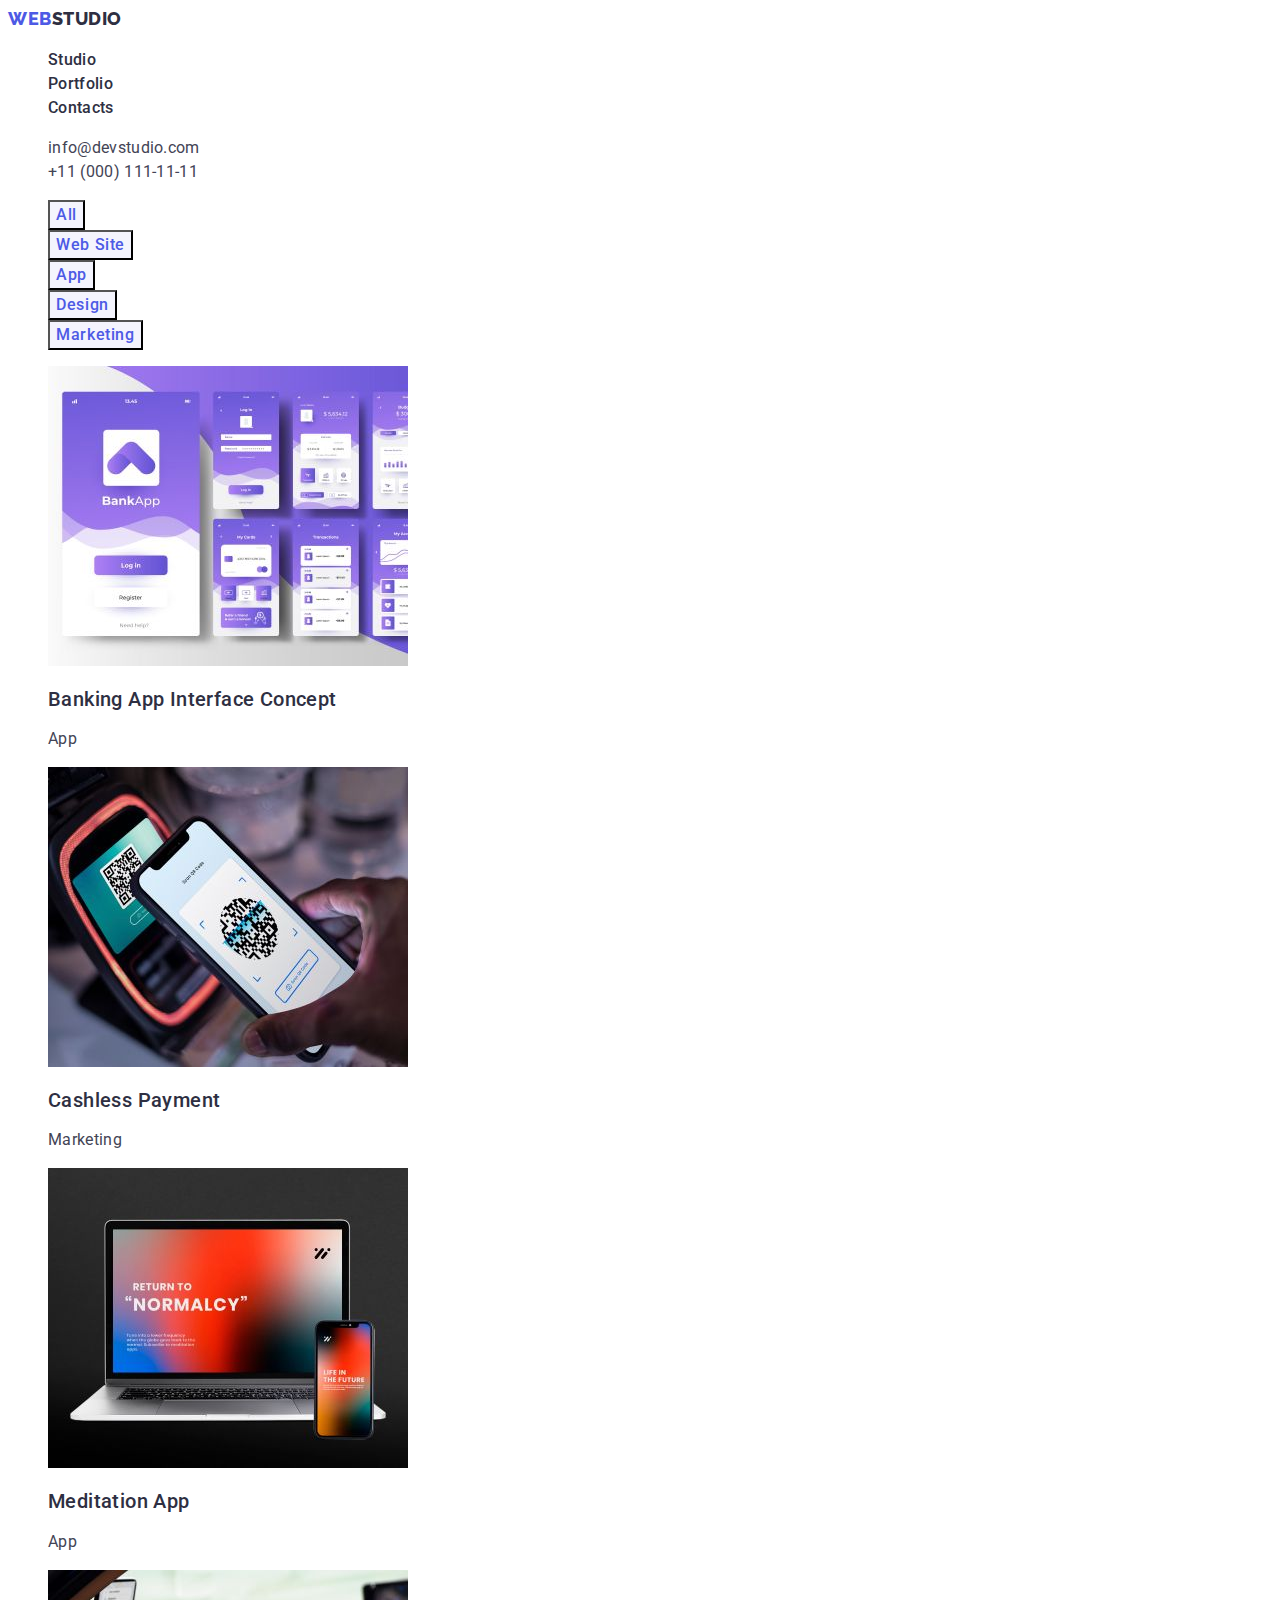
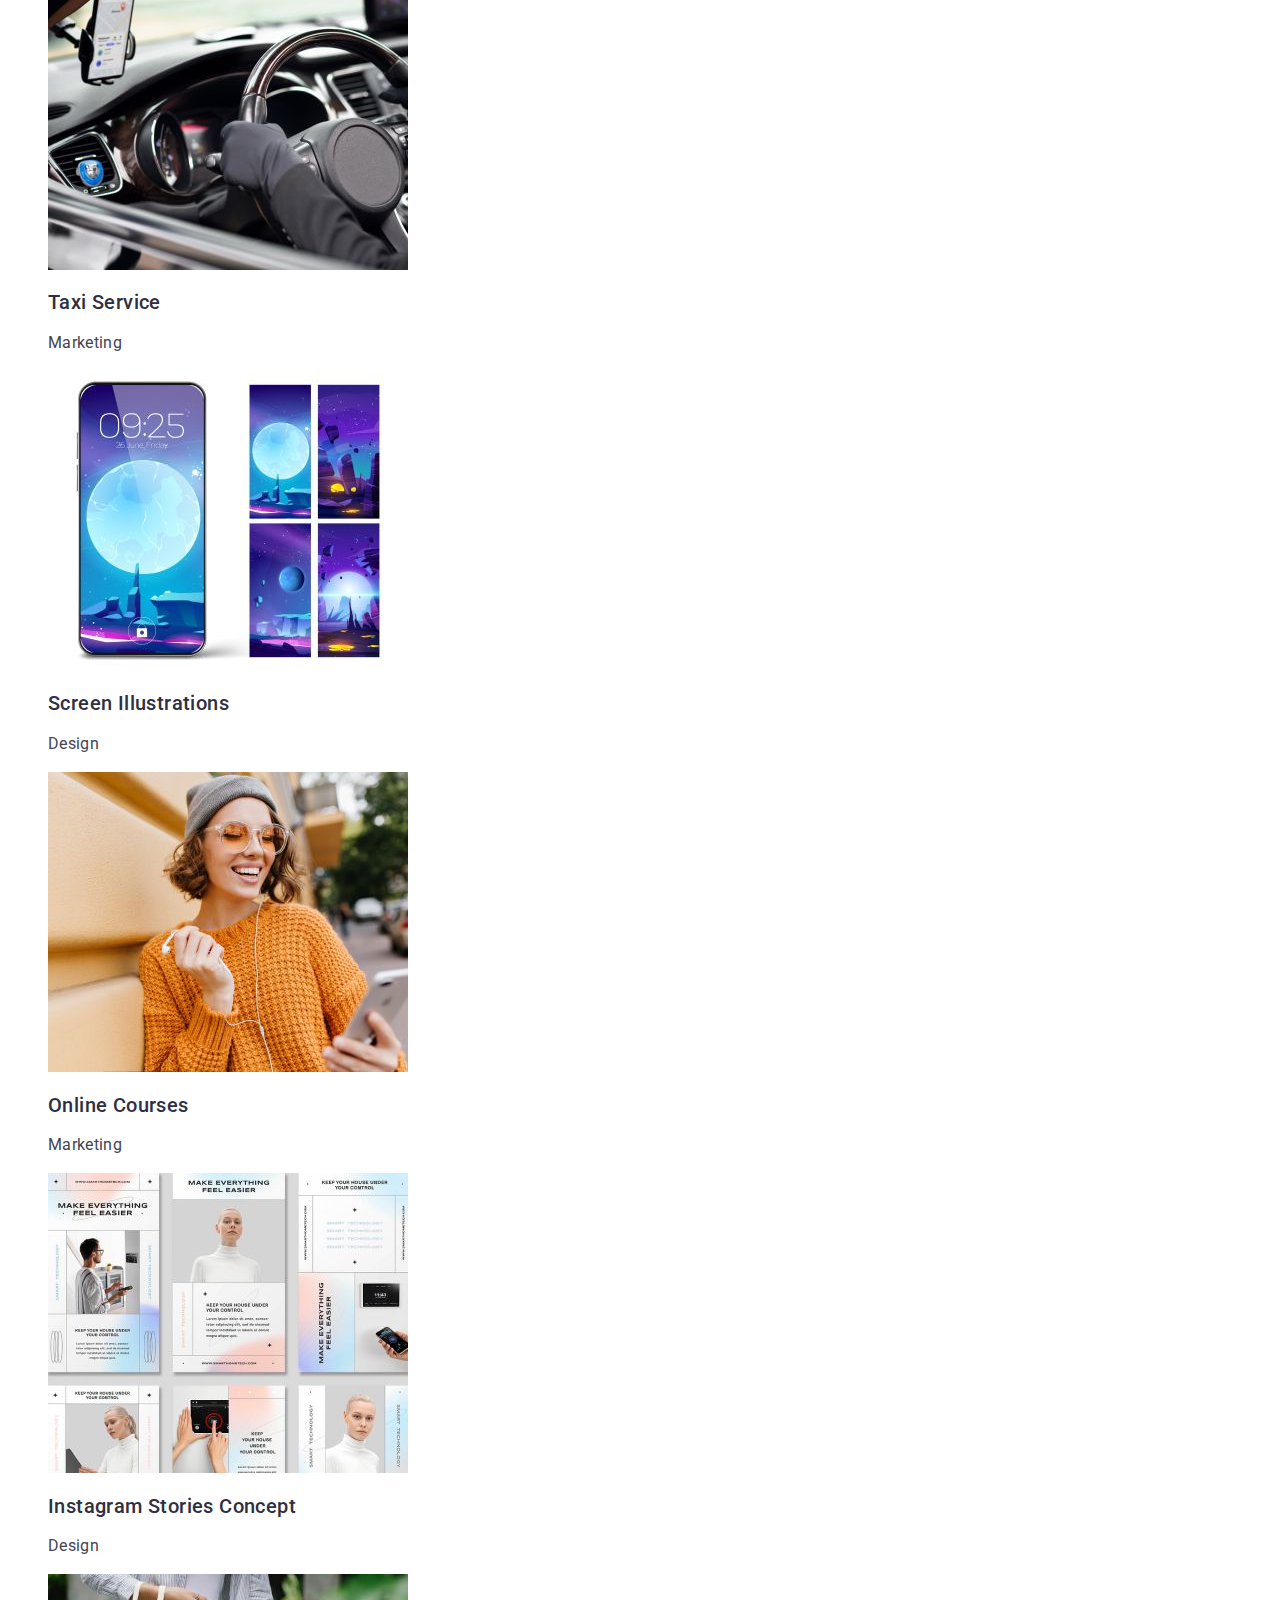
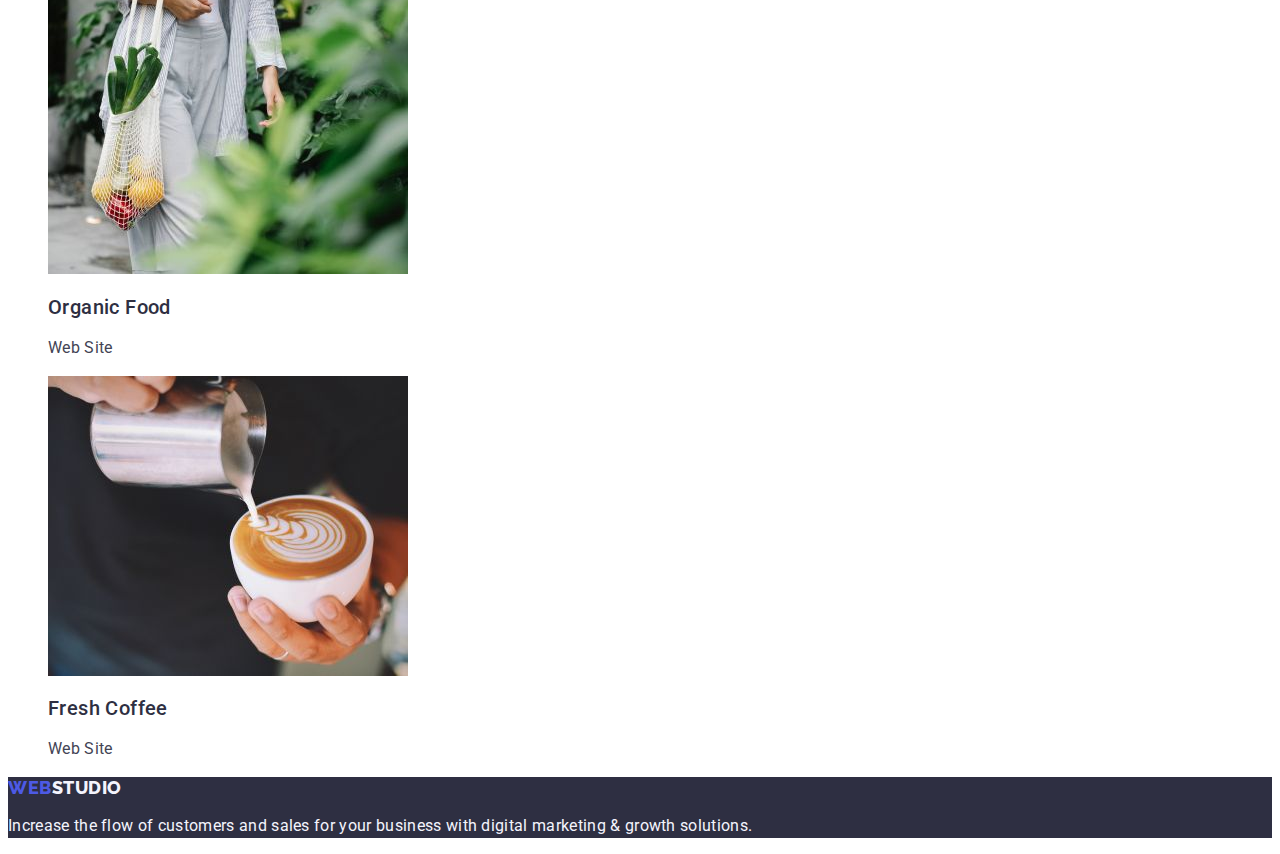
==== commit f79e90a9: "1" ====
--- a/portfolio.html
+++ b/portfolio.html
@@ -4,28 +4,30 @@
     <meta charset="UTF-8" />
     <meta http-equiv="X-UA-Compatible" content="IE=edge" />
     <meta name="viewport" content="width=device-width, initial-scale=1.0" />
-    <link rel="stylesheet" href="css/styles.css" />
-    <title>Portfolio</title>
     <link rel="preconnect" href="https://fonts.googleapis.com" />
     <link rel="preconnect" href="https://fonts.gstatic.com" crossorigin />
     <link
       href="https://fonts.googleapis.com/css2?family=Raleway:wght@800&family=Roboto:wght@400;500;700;900&display=swap"
       rel="stylesheet"
     />
+    <link rel="stylesheet" href="css/styles.css" />
+    <title>WebStudio</title>
   </head>
   <body>
     <!-- Header section  -->
     <header>
       <nav class="navigation">
-        <a href="./index.html" class="logo-link"
+        <a href="./index.html" class="logo-text link"
           >Web<span class="logo-span">Studio</span></a
         >
         <ul class="list">
-          <li><a href="./index.html" class="navigation-link">Studio</a></li>
           <li>
-            <a href="./portfolio.html" class="navigation-link">Portfolio</a>
+            <a href="./index.html" class="navigation link">Studio</a>
           </li>
-          <li><a href="" class="navigation-link">Contacts</a></li>
+          <li>
+            <a href="./portfolio.html" class="navigation link">Portfolio</a>
+          </li>
+          <li><a href="" class="navigation link">Contacts</a></li>
         </ul>
       </nav>
       <address class="header-address">
@@ -43,7 +45,7 @@
     </header>
     <main>
       <section>
-        <h1>./</h1>
+        <h1 hidden>./</h1>
         <ul class="list">
           <li><button type="button" class="main-button">All</button></li>
           <li><button type="button" class="main-button">Web Site</button></li>
@@ -165,7 +167,7 @@
     </main>
     <!-- Footer section  -->
     <footer class="footer">
-      <a href="./index.html" class="logo-link"
+      <a href="./index.html" class="logo-text link"
         >Web<span class="footer-span">Studio</span></a
       >
       <p class="footer-p">
--- a/css/styles.css
+++ b/css/styles.css
@@ -147,6 +147,7 @@
   color: var(--primarybody-color);
 }
 /* footer section */
+
 .footer {
   background-color: var(--primarydark-color);
 }
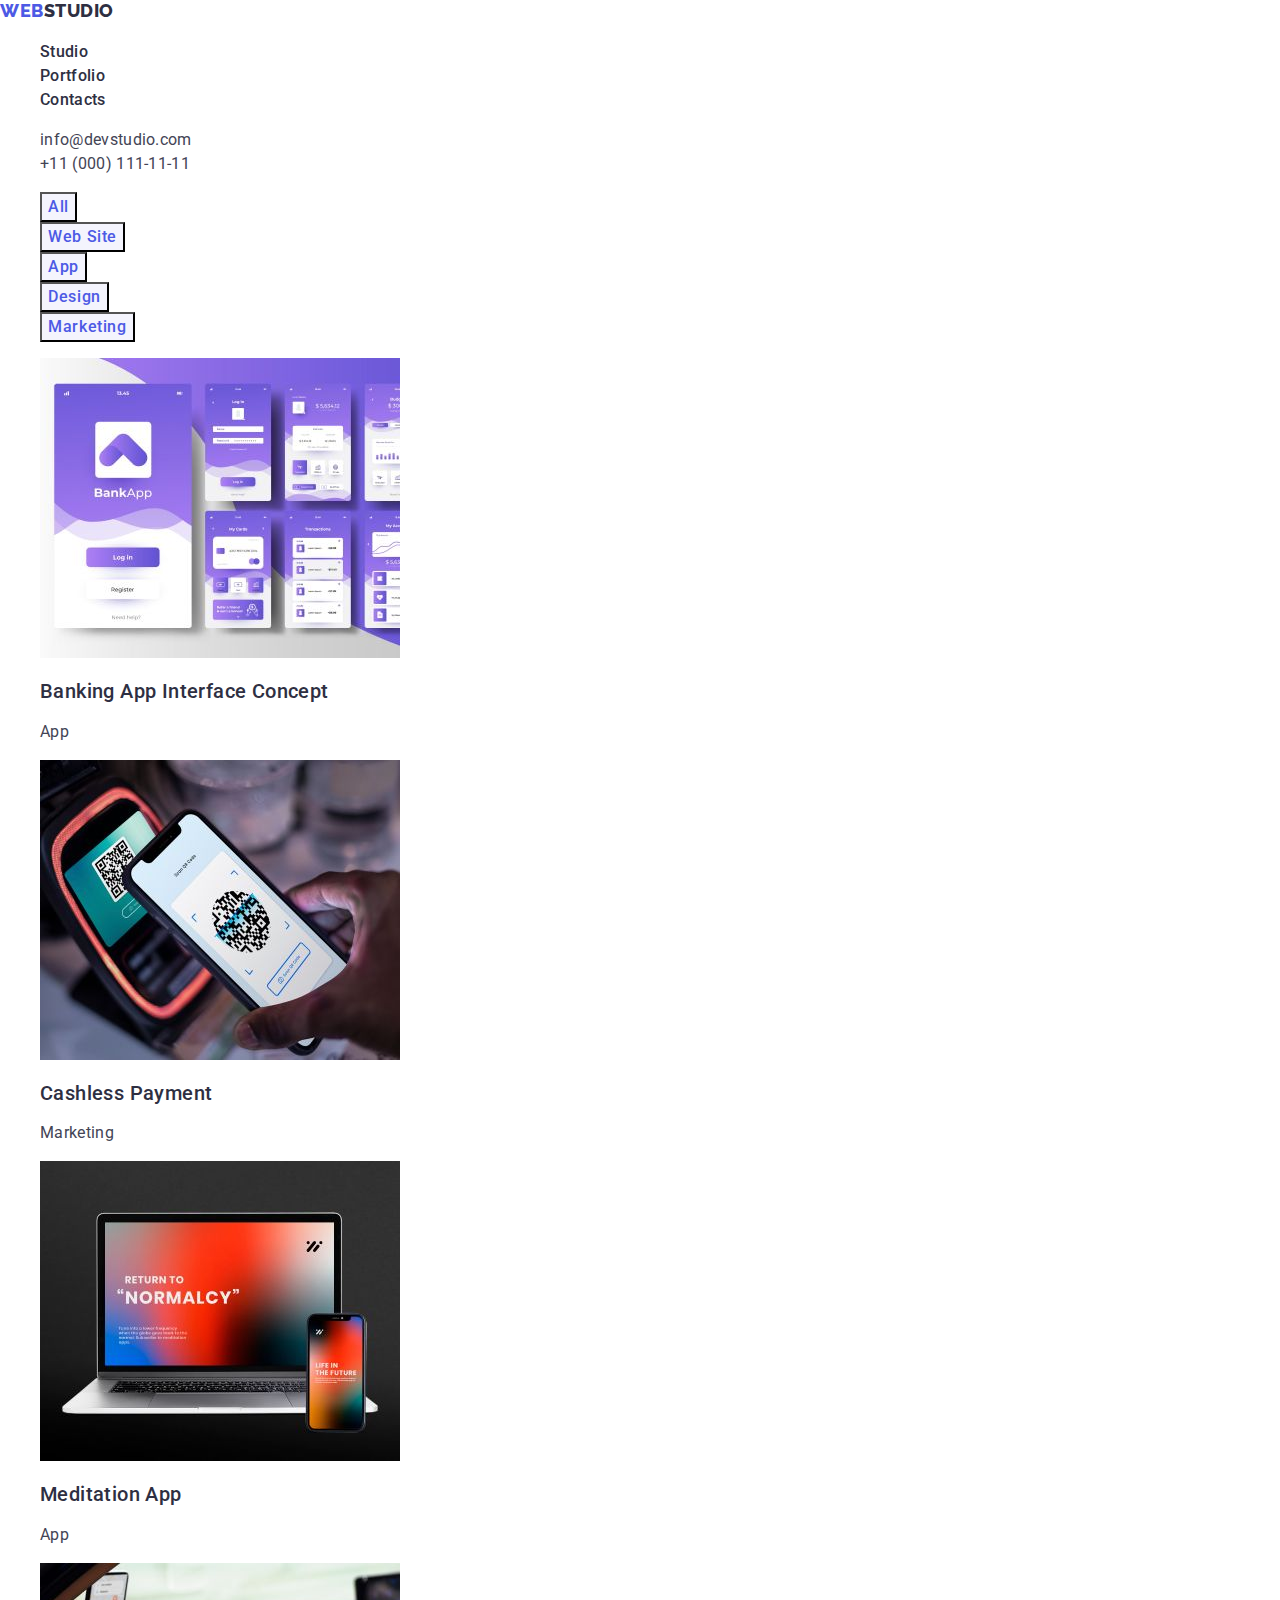
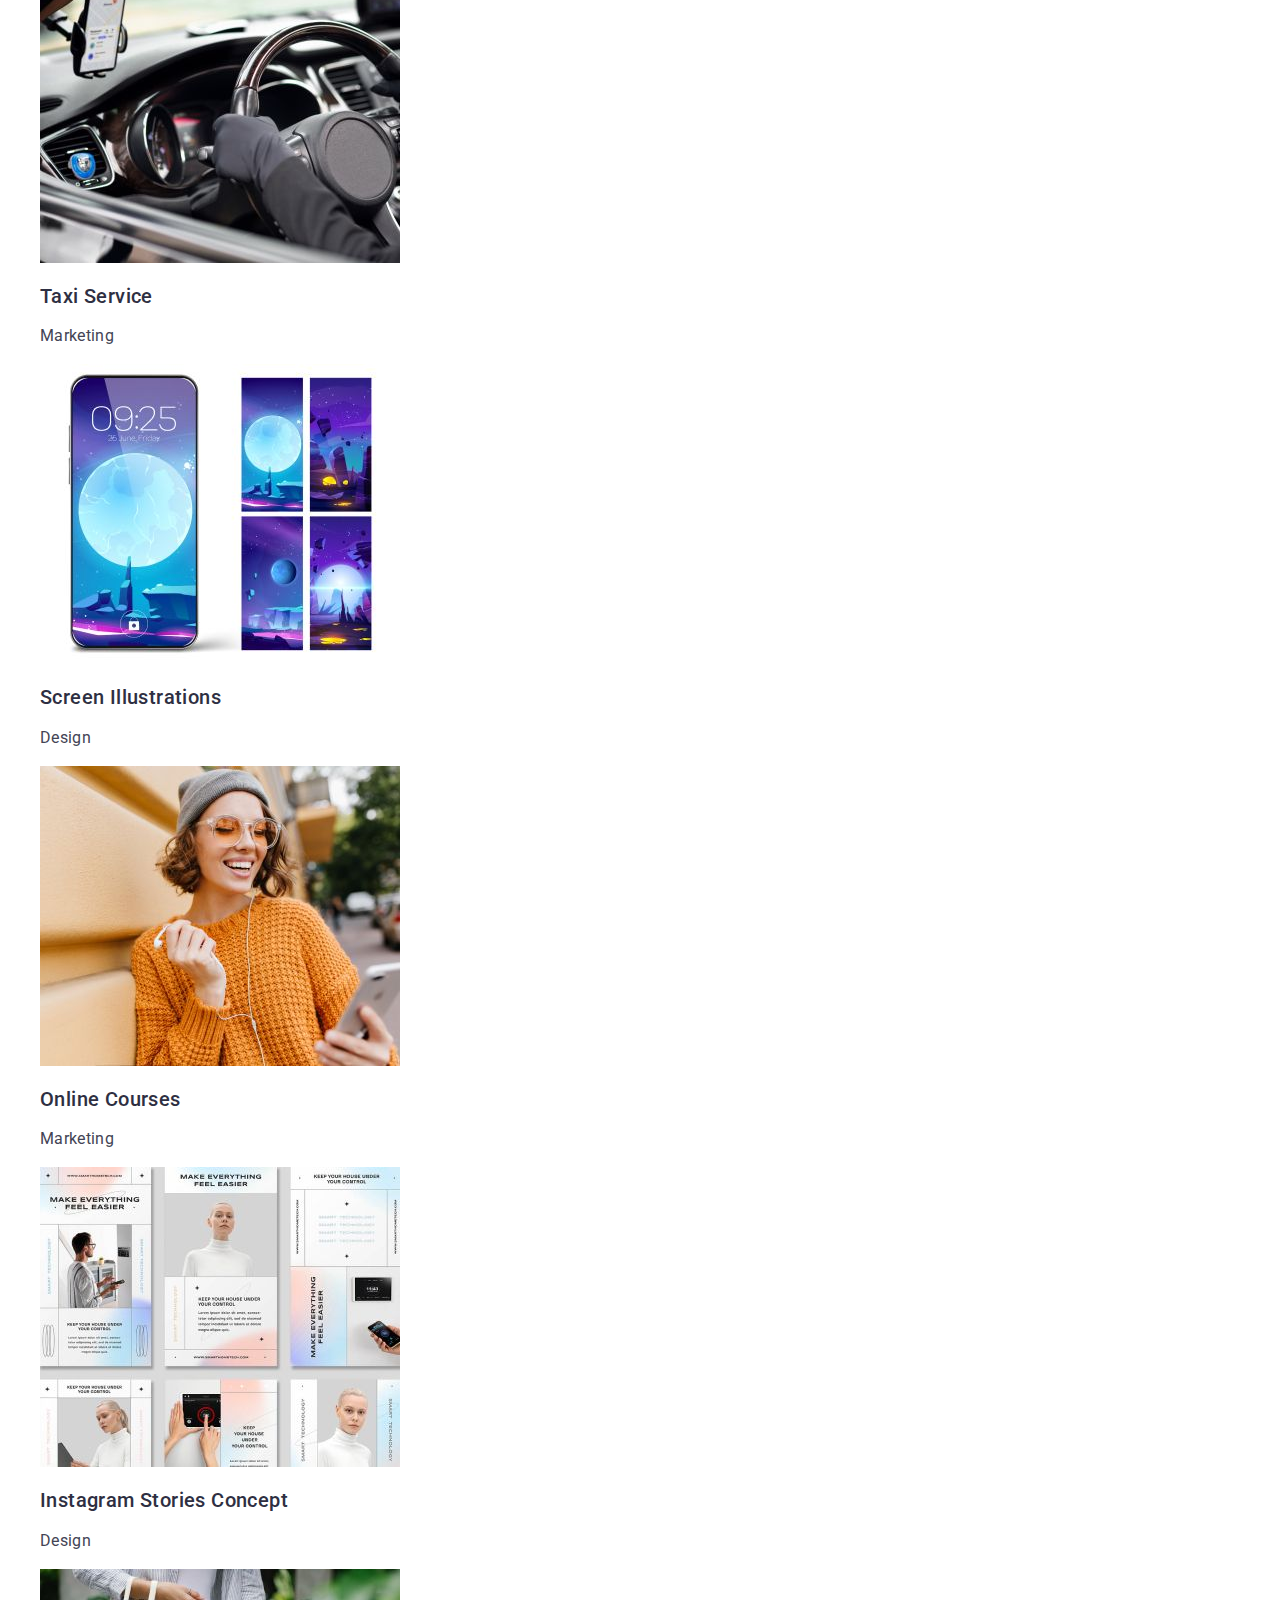
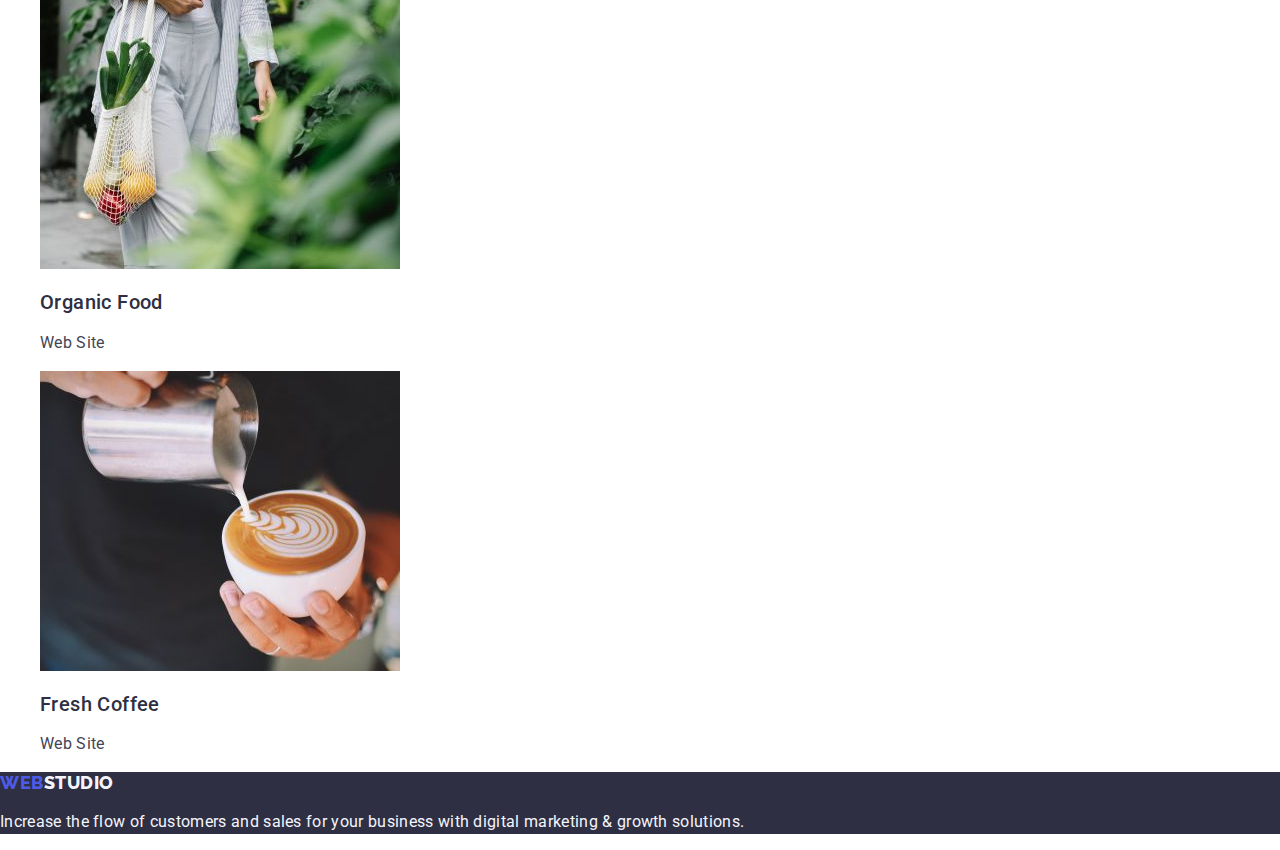
==== commit b2dc73ab: "Add normalizer" ====
--- a/portfolio.html
+++ b/portfolio.html
@@ -10,6 +10,7 @@
       href="https://fonts.googleapis.com/css2?family=Raleway:wght@800&family=Roboto:wght@400;500;700;900&display=swap"
       rel="stylesheet"
     />
+    <link rel="stylesheet" href="css/modern-normalize.css" />
     <link rel="stylesheet" href="css/styles.css" />
     <title>WebStudio</title>
   </head>
--- a/css/styles.css
+++ b/css/styles.css
@@ -1,9 +1,16 @@
 @import url("https://fonts.googleapis.com/css2?family=Raleway:wght@800&family=Roboto:wght@400;500;700;900&display=swap");
-
+:root {
+  --primarybrand-color: #4d5ae5;
+  --primarydark-color: #2e2f42;
+  --primarybody-color: #434455;
+  --pressedstate-color: #404bbf;
+  --light-text: #f4f4fd;
+  --white-text: #ffffff;
+}
 body {
   font-family: "Roboto", sans-serif;
   color: var(--primarybody-color);
-  background-color: #ffffff;
+  background-color: var(--white-text);
 }
 /* header  */
 .logo-text {
@@ -14,7 +21,6 @@
   letter-spacing: 0.03em;
   text-transform: uppercase;
   color: var(--primarybrand-color);
-  text-decoration: none;
 }
 .logo-span {
   color: var(--primarydark-color);
@@ -31,21 +37,11 @@
   line-height: 1.5;
   letter-spacing: 0.02em;
   color: var(--primarydark-color);
-  text-decoration: none;
 }
 .navigation:hover,
 .navigation:focus {
   color: var(--pressedstate-color);
 }
-:root {
-  --primarybrand-color: #4d5ae5;
-  --primarydark-color: #2e2f42;
-  --primarybody-color: #434455;
-  --pressedstate-color: #404bbf;
-  --light-text: #f4f4fd;
-  --white-text: #ffffff;
-}
-
 .header-address {
   font-style: normal;
 }
@@ -160,7 +156,7 @@
   letter-spacing: 0.02em;
 }
 
-/* portfolio.html  */
+/* portfolio.html */
 .main-button {
   font-family: "Roboto", sans-serif;
   font-weight: 500;
@@ -173,7 +169,7 @@
 .main-button:hover,
 .main-button:focus {
   color: var(--light-text);
-  background-color: #404bbf;
+  background-color: var(--pressedstate-color);
   cursor: pointer;
 }
 /* gallery elements  */
